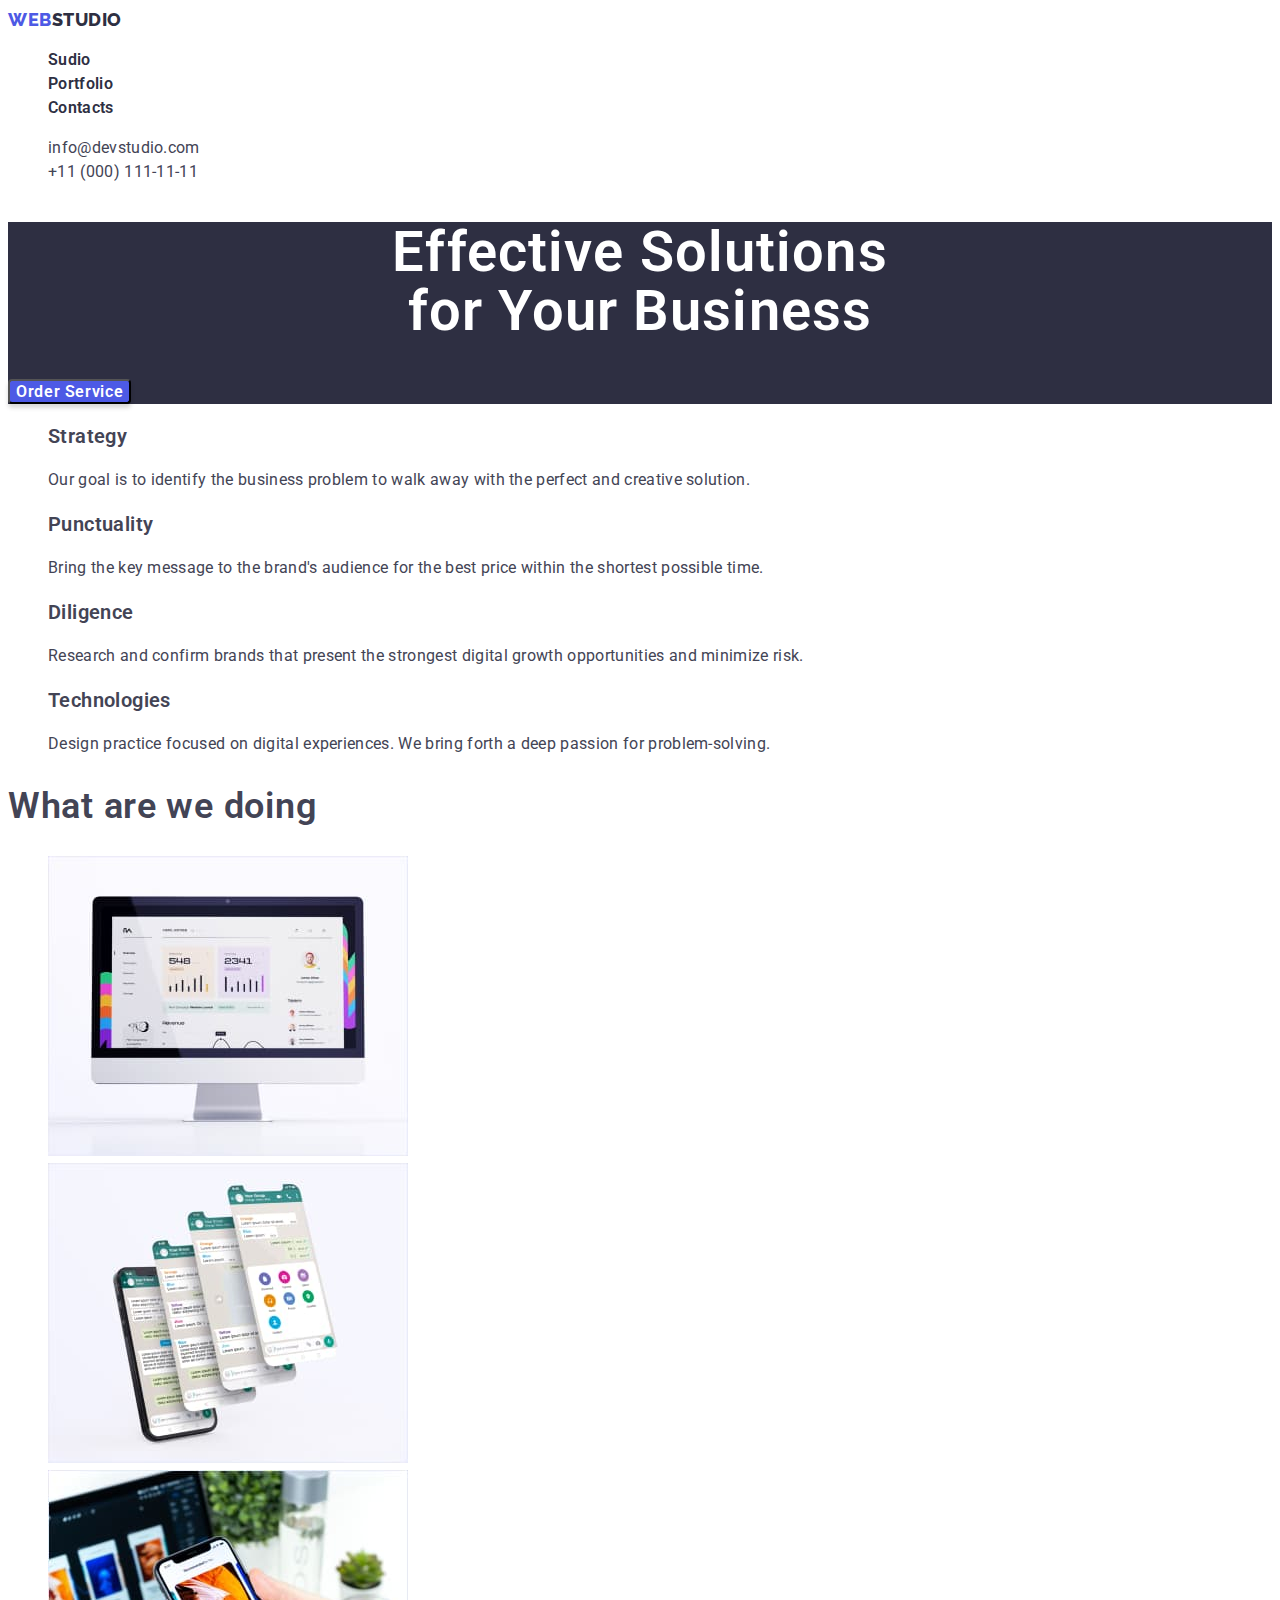
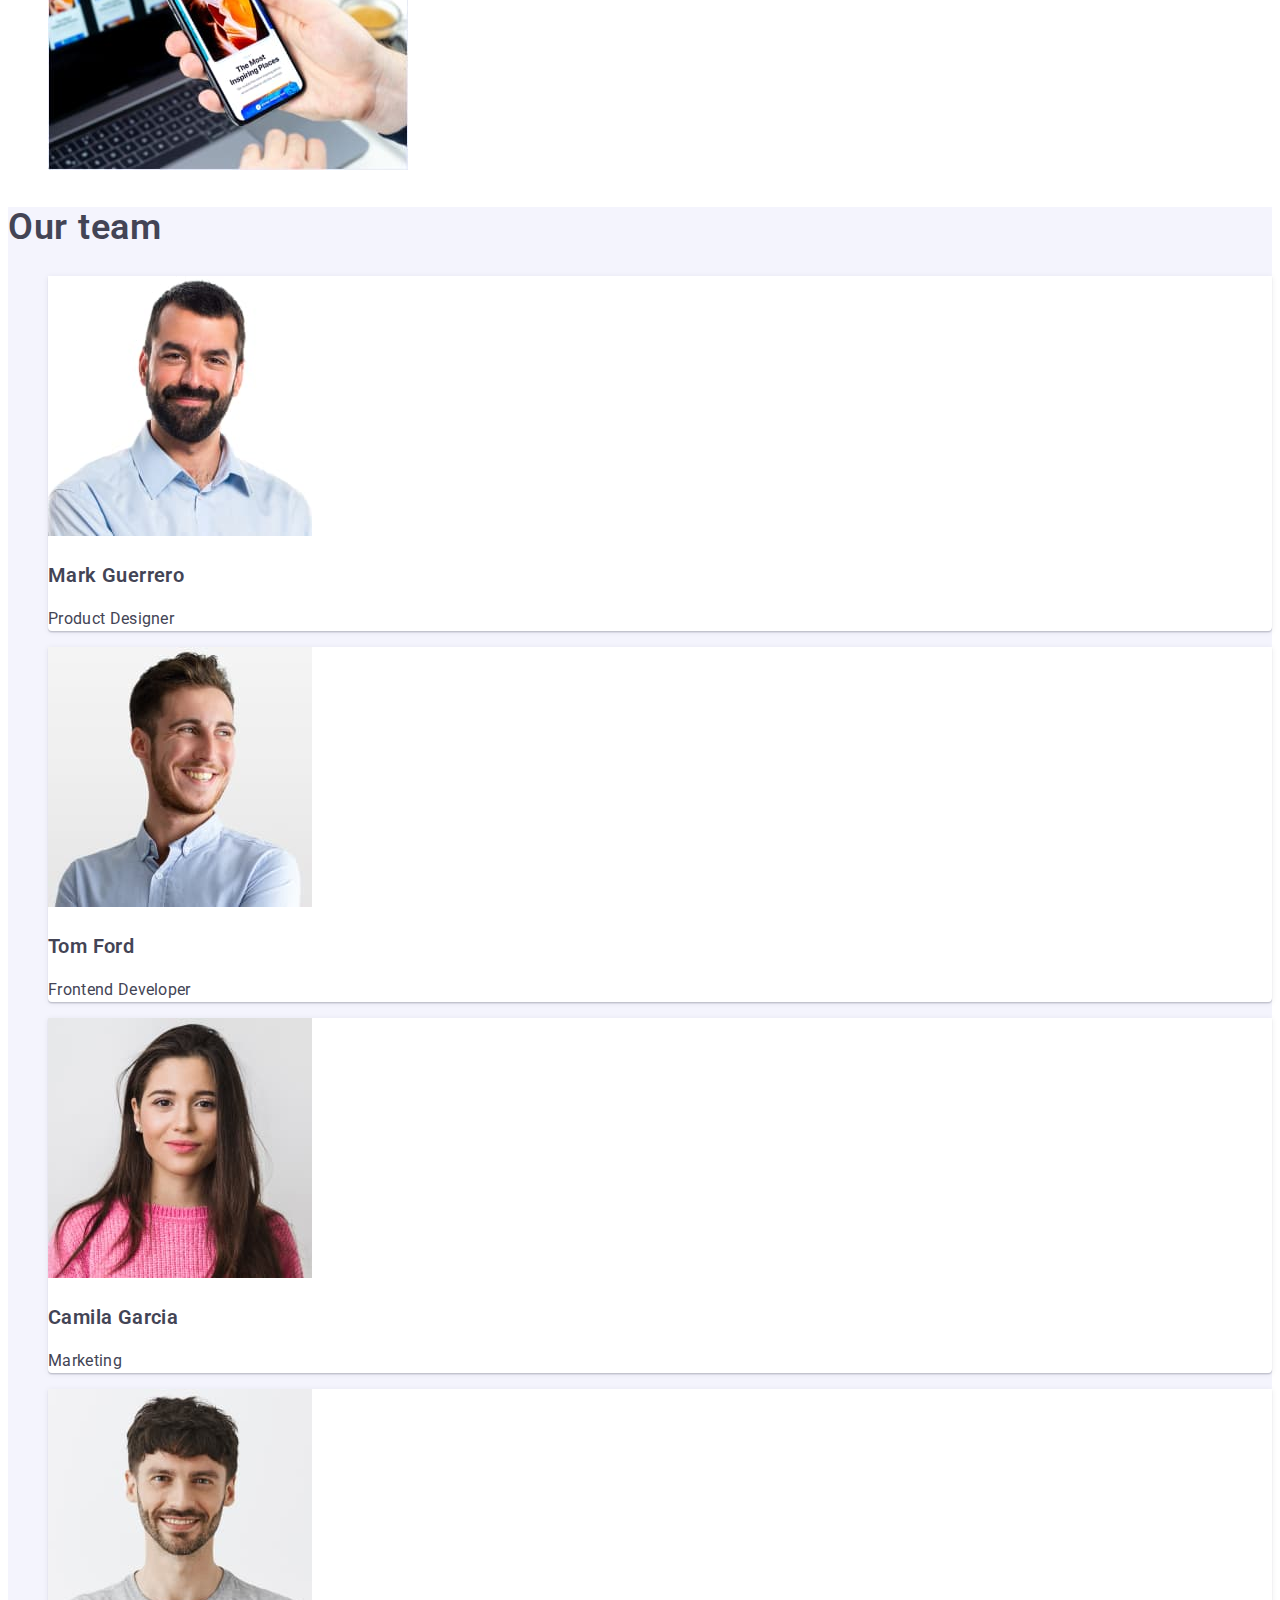
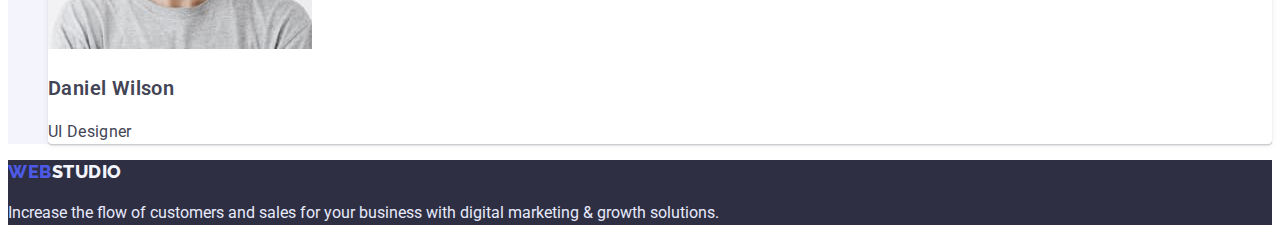
==== index.html @ 6c7812e4 "init-01" ====
<!DOCTYPE html>
<html lang="en">
  <head>
    <meta charset="UTF-8" />
    <meta http-equiv="X-UA-Compatible" content="IE=edge" />
    <meta name="viewport" content="width=device-width, initial-scale=1.0" />
    <title>Студія</title>
    <link rel="preconnect" href="https://fonts.googleapis.com" />
    <link rel="preconnect" href="https://fonts.gstatic.com" crossorigin />
    <link
      href="https://fonts.googleapis.com/css2?family=Raleway:wght@700&family=Roboto:wght@400;500;700;900&display=swap"
      rel="stylesheet"
    />
    <link href="./css/styles.css" rel="stylesheet" />
  </head>
  <body>
    <header class="header">
      <a href="./index.html" class="logo"
        ><span class="accent">WEB</span>STUDIO</a
      >
      <nav>
        <ul class="nav-list">
          <li>
            <a href="./index.html" class="nav-item">Sudio</a>
          </li>
          <li><a href="./portfolio.html" class="nav-item">Portfolio</a></li>
          <li><a href="#" class="nav-item">Contacts</a></li>
        </ul>
      </nav>

      <ul class="header-conts">
        <li>
          <a href="mailto:info@devstydio.com" class="tel-mail"
            >info@devstudio.com</a
          >
        </li>
        <li>
          <a href="tel:+110001111111" class="tel-mail">+11 (000) 111-11-11</a>
        </li>
      </ul>
    </header>

    <main class="card-text">
      <section class="hero">
        <h1 class="hero-text">
          Effective Solutions <br />
          for Your Business
        </h1>
        <button type="button" class="order-btn">Order Service</button>
      </section>

      <ul class="no-dots">
        <li>
          <h3 class="card-title">Strategy</h3>
          <p>
            Our goal is to identify the business problem to walk away with the
            perfect and creative solution.
          </p>
        </li>
        <li>
          <h3 class="card-title">Punctuality</h3>
          <p>
            Bring the key message to the brand's audience for the best price
            within the shortest possible time.
          </p>
        </li>
        <li>
          <h3 class="card-title">Diligence</h3>
          <p>
            Research and confirm brands that present the strongest digital
            growth opportunities and minimize risk.
          </p>
        </li>
        <li>
          <h3 class="card-title">Technologies</h3>
          <p>
            Design practice focused on digital experiences. We bring forth a
            deep passion for problem-solving.
          </p>
        </li>
      </ul>

      <h2 class="sect-header">What are we doing</h2>

      <ul class="no-dots">
        <li>
          <img src="images/img-01.jpg" alt="Desktop" width="360" />
        </li>
        <li>
          <img src="images/img-02.jpg" alt="Smartphone" width="360" />
        </li>
        <li>
          <img
            src="images/img-03.jpg"
            alt="Smartphone and Laptop"
            width="360"
          />
        </li>
      </ul>

      <section class="card-text our-team">
        <h2 class="sect-header">Our team</h2>

        <ul class="no-dots">
          <li>
            <div class="teammember">
              <img src="images/tm-01.jpg" alt="Mark Guerrero" height="260" />

              <h3 class="card-title">Mark Guerrero</h3>
              <p>Product Designer</p>
            </div>
          </li>
          <li>
            <div class="teammember">
              <img src="images/tm-02.jpg" alt="Tom Ford" height="260" />

              <h3 class="card-title">Tom Ford</h3>
              <p>Frontend Developer</p>
            </div>
          </li>
          <li>
            <div class="teammember">
              <img src="images/tm-03.jpg" alt="Camila Garcia" height="260" />

              <h3 class="card-title">Camila Garcia</h3>
              <p>Marketing</p>
            </div>
          </li>
          <li>
            <div class="teammember">
              <img src="images/tm-04.jpg" alt="Daniel Wilson" height="260" />

              <h3 class="card-title">Daniel Wilson</h3>
              <p>UI Designer</p>
            </div>
          </li>
        </ul>
      </section>
    </main>

    <footer class="footer">
      <a href="./index.html" class="footer-logo"
        ><span class="accent">WEB</span>STUDIO</a
      >
      <p>
        Increase the flow of customers and sales for your business with digital
        marketing & growth solutions.
      </p>
    </footer>
  </body>
</html>
---- css/styles.css ----
/* - Global styles */

:root {
    --dark-navy-clr: #2E2F42;
    --gray-navy-clr: #434455;
    --blue-accent-clr: #4D5AE5;
    --pure-white-clr: #ffffff;
    --mid-white-clr: #F4F4FD;
    --bluish-white-clr: #E7E9FC;
}

body {
    font-family: 'Roboto', sans-serif;
    background-color: var(--pure-white-clr);
    color: var(--dark-navy-clr);
    /* height: 100%; */
}



/* - --- Header */

.header {
    /* height: 72px;
    box-shadow: 0px 2px 1px rgba(46, 47, 66, 0.08), 0px 1px 1px rgba(46, 47, 66, 0.16), 0px 1px 6px rgba(46, 47, 66, 0.08);
    padding: 24px 0; */
}

.logo {
    font-family: 'Raleway', sans-serif;
    font-weight: 800;
    font-size: 18px;
    line-height: 1.3333;
    letter-spacing: 0.03em;
    text-transform: uppercase;
    color: var(--dark-navy-clr);
    text-decoration: none;
    /* padding-left: 156px; */
}

.accent {
    color: var(--blue-accent-clr);
}

.nav-list {
    list-style-type: none;
    /* padding: 0px;
    gap: 40px; */
}

.nav-item {
    text-decoration: none;
    font-weight: 600;
    font-size: 16px;
    line-height: 1.5;
    letter-spacing: 0.02em;
    color: var(--dark-navy-clr);
}

.nav-item:hover {
    color: var(--blue-accent-clr);;
}

.nav-item:focus {
    color: var(--gray-navy-clr);
}

.header-conts {
    list-style-type: none;
}

.tel-mail {
    text-decoration: none;
    font-size: 16px;
    line-height: 1.5;
    letter-spacing: 0.02em;
    color: var(--gray-navy-clr);
}

.tel-mail:hover, .tel-mail:focus {
    color: var(--blue-accent-clr);
}

.no-dots {
    list-style-type: none;
}

/* Main */

.hero {
    background: var(--dark-navy-clr);
}

.hero-text {
    font-weight: 600;
    font-size: 56px;
    line-height: 1.0714;
    letter-spacing: 0.02em;
    text-align: center;
    color: var(--pure-white-clr);
}

.order-btn {
    background: var(--blue-accent-clr);
    box-shadow: 0px 4px 4px rgba(0, 0, 0, 0.15);
    border-radius: 4px;
    font-weight: 600;
    font-size: 16px;
    line-height: 1.1875;
    letter-spacing: 0.04em;
    color: var(--pure-white-clr);
    font-family: 'Roboto', sans-serif;
    cursor: pointer;
}

.order-btn:hover {
    background: #404BBF;
}

.card-title {
    font-weight: 600;
    font-size: 20px;
    line-height: 1.2;
    letter-spacing: 0.02em;
}

.card-text {
    font-size: 16px;
    line-height: 1.5;
    letter-spacing: 0.02em;
    color: var(--gray-navy-clr);
}

.sect-header {
    font-weight: 600;
    font-size: 36px;
    line-height: 1.1111;
    letter-spacing: 0.02em;
}

.our-team {
    background: var(--mid-white-clr);
}

.teammember {
    background: var(--pure-white-clr);
    /* width: 264px;
    height: 380px; */
    box-shadow: 0px 1px 6px rgba(46, 47, 66, 0.08), 0px 1px 1px rgba(46, 47, 66, 0.16), 0px 2px 1px rgba(46, 47, 66, 0.08);
    border-radius: 0px 0px 4px 4px;
}

/* Footer */

.footer {
    background: var(--dark-navy-clr);
    font-size: 16px;
    line-height: 1.5;
    color: var(--bluish-white-clr);
}

.footer-logo {
    font-family: 'Raleway', sans-serif;
    font-weight: 800;
    font-size: 18px;
    line-height: 1.3333;
    letter-spacing: 0.03em;
    text-transform: uppercase;
    color: var(--mid-white-clr);
    text-decoration: none;
}





/* Portfolio styles */

.filter-btn {
    background: var(--mid-white-clr);
    border: 1px solid var(--bluish-white-clr);
    border-radius: 4px;
    color: var(--blue-accent-clr);
    font-family: 'Roboto', sans-serif;
    text-align: center;
    letter-spacing: 0.04em;
    font-weight: 600;
    font-size: 16px;
    line-height: 1.5;
    cursor: pointer;
}

.filter-btn:hover {
    background: var(--blue-accent-clr);
    color: var(--pure-white-clr);
    box-shadow: 0px 3px 1px rgba(0, 0, 0, 0.1), 0px 2px 1px rgba(0, 0, 0, 0.08), 0px 2px 2px rgba(0, 0, 0, 0.12);
}

.proj-cards {

}

.port-item-noimg {
    /* width: 360px;
    height: 300px; */
    background: var(--blue-accent-clr);
    font-size: 16px;
    line-height: 1.5;
    color: var(--mid-white-clr);
}







/* nav {
    text-decoration: none;
} */

/* .logo {
    width: 71px;
    height: 24px;
    font-family: 'Raleway', sans-serif;
  
    
    display: flex;
    align-items: center;
    letter-spacing: 0.03em;
    text-transform: uppercase;
    color: #2E2F42;
    text-decoration: none;
    padding-left: 156px;

    
    
}



a {
    text-decoration: none;
}

.nav-list {
    display: flex;
        flex-direction: row;
        align-items: flex-start;
        padding: 0px;
        gap: 40px;
    
        position: absolute;
        width: 261px;
        height: 24px;
        left: 348px;
        top: 0;
    
    font-family: 'Roboto';
    font-style: normal;
    font-weight: 600;
    font-size: 16px;

    letter-spacing: 0.02em;

    color: #2E2F42;
    text-decoration: none;
    list-style: none;
}

 */
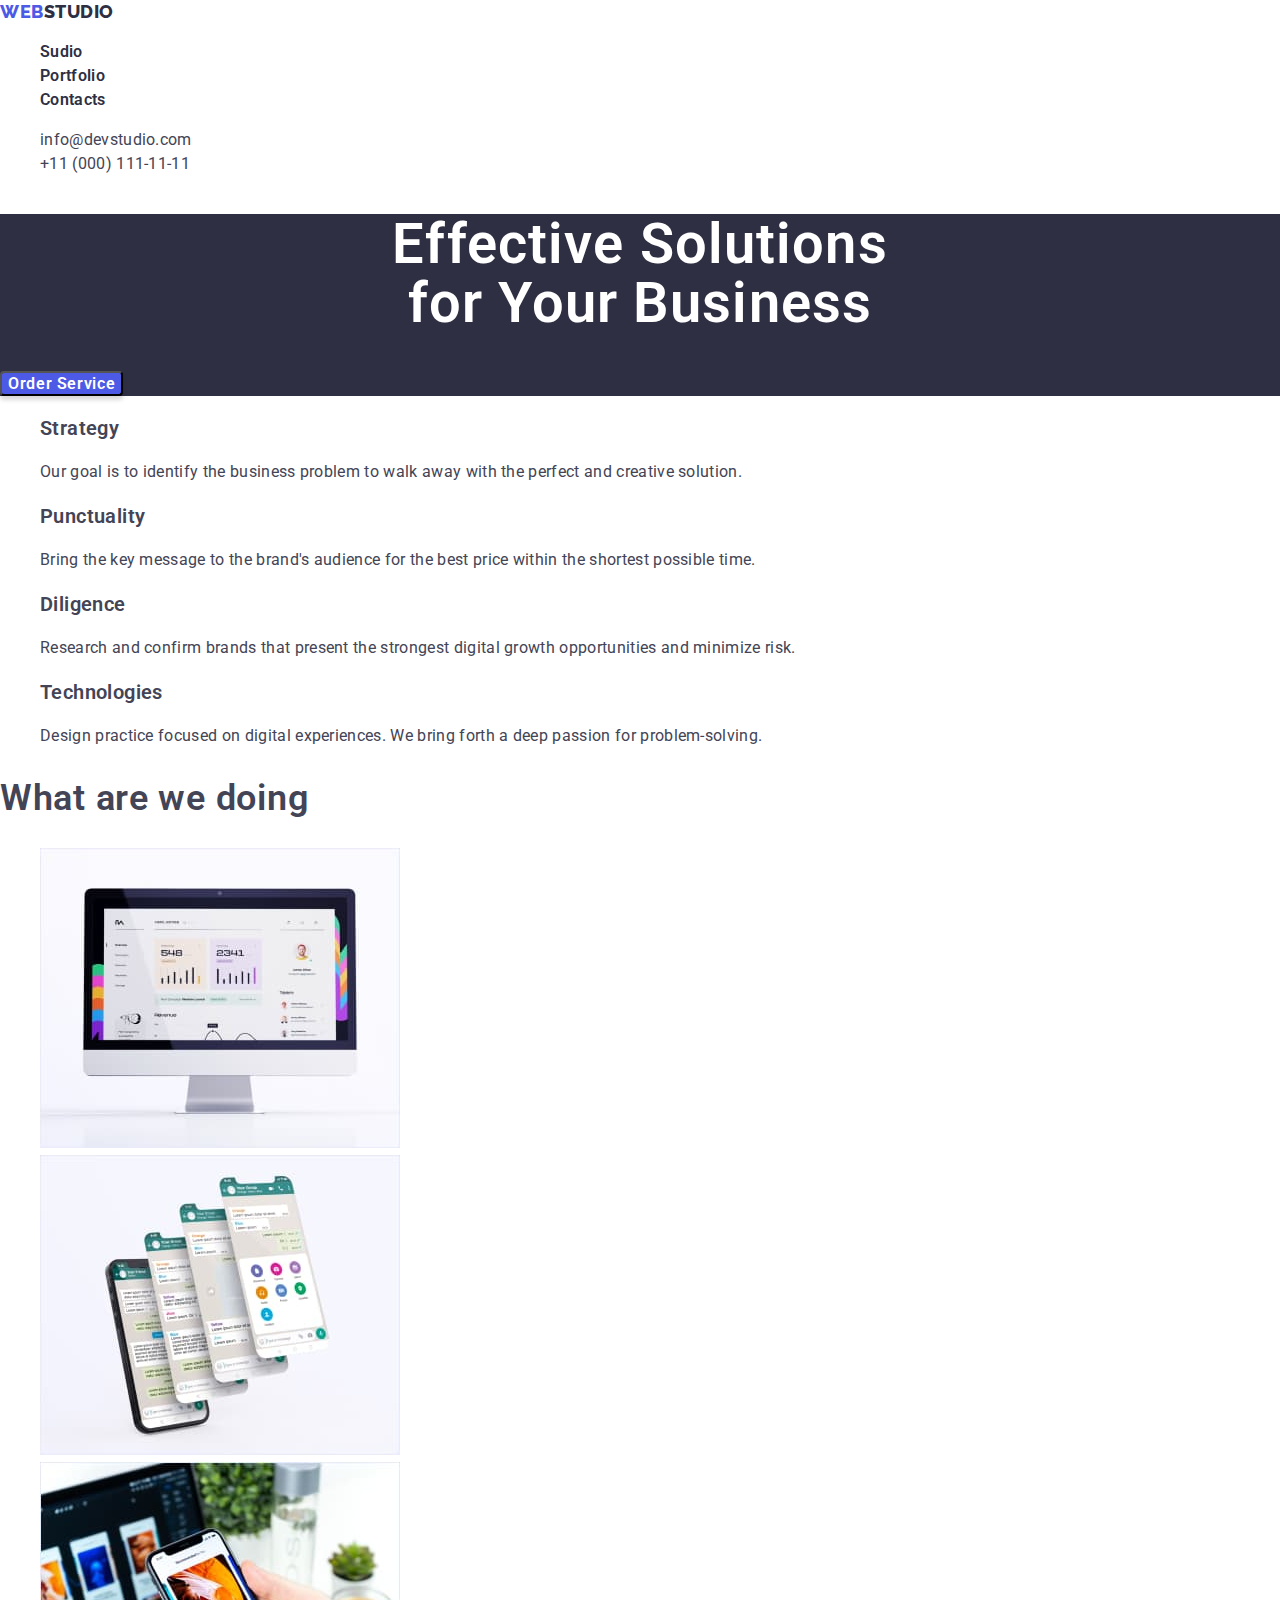
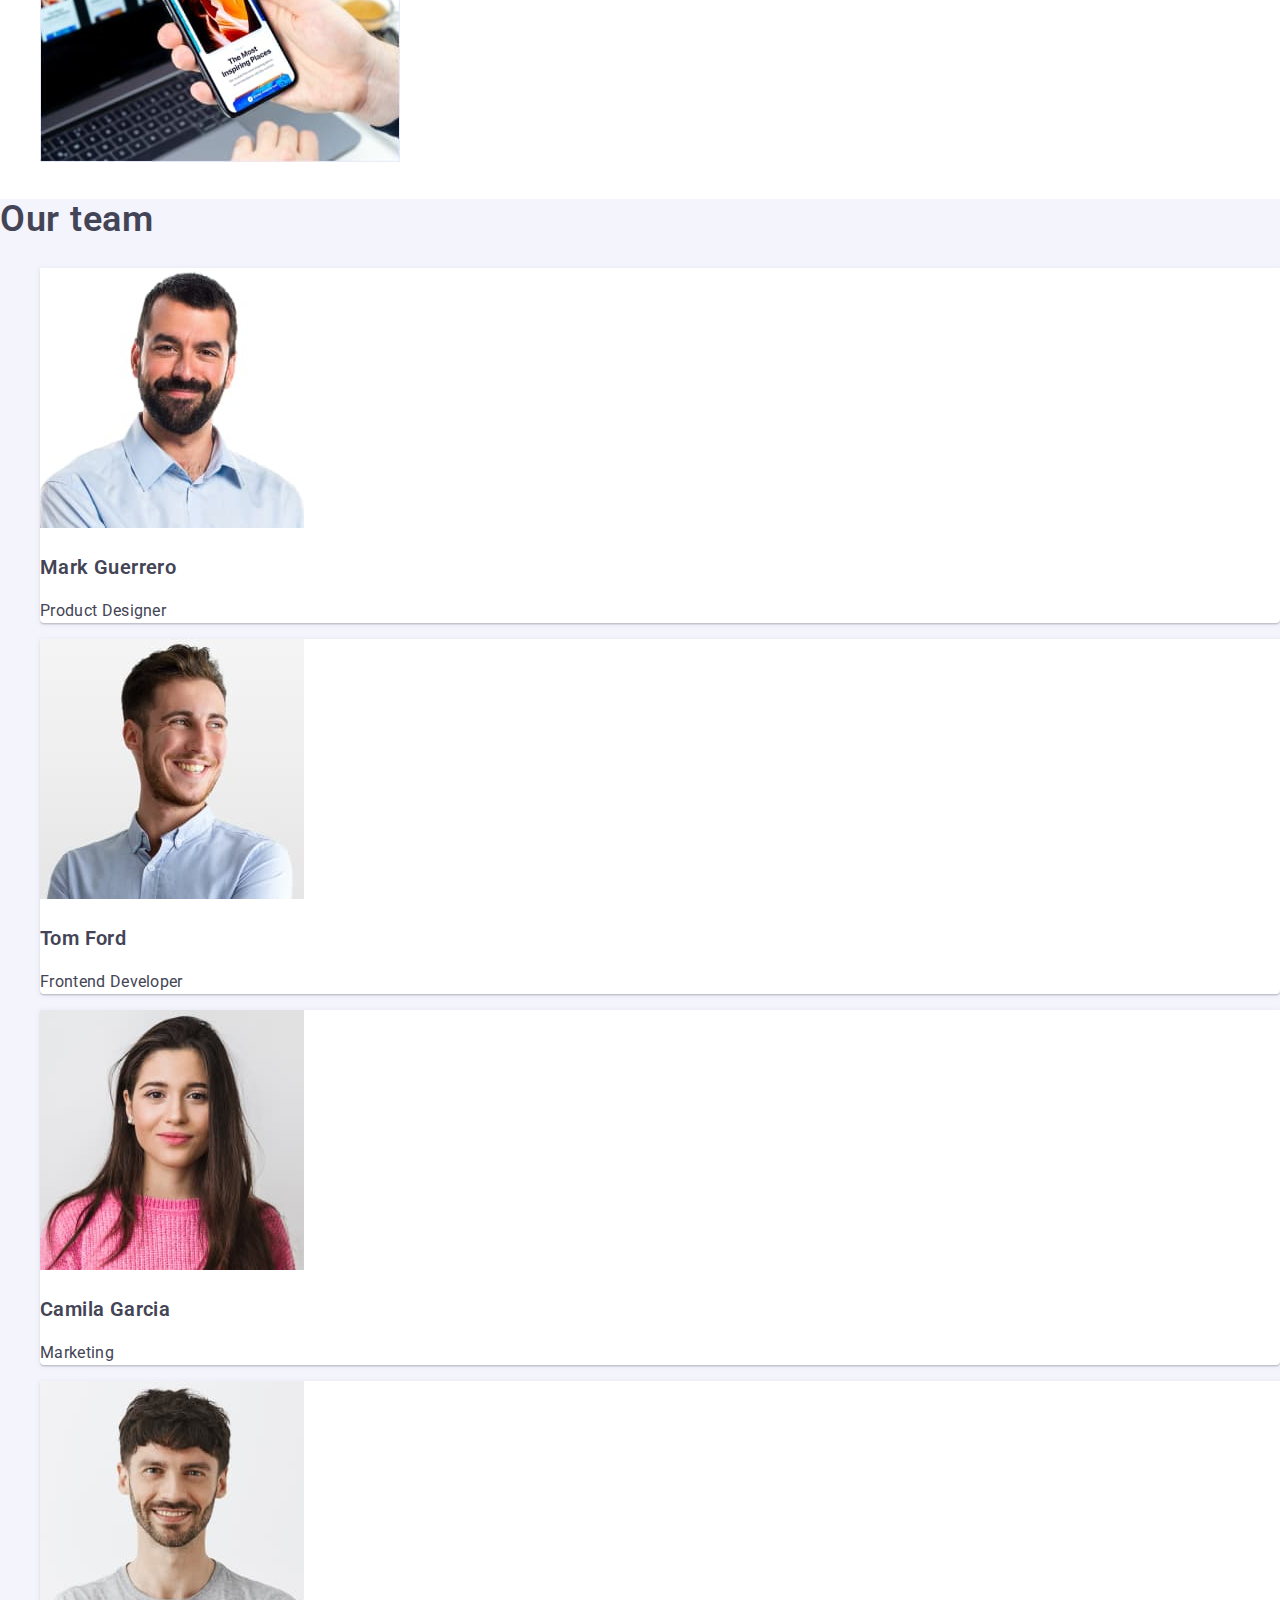
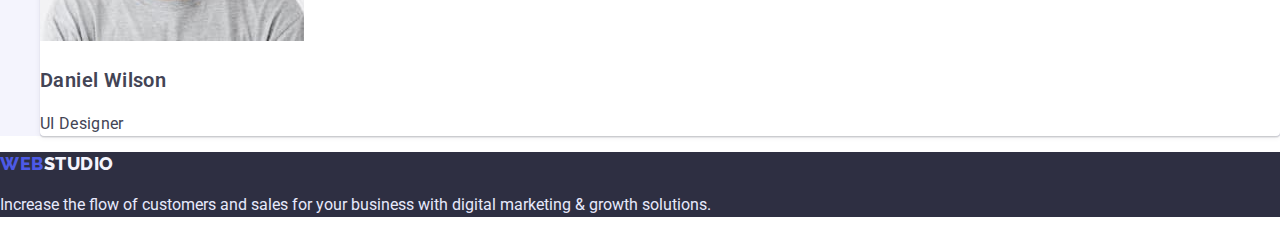
==== commit 4c6152b7: "tech-01" ====
--- a/index.html
+++ b/index.html
@@ -10,6 +10,10 @@
     <link
       href="https://fonts.googleapis.com/css2?family=Raleway:wght@700&family=Roboto:wght@400;500;700;900&display=swap"
       rel="stylesheet"
+    />
+    <link
+      rel="stylesheet"
+      href="https://cdnjs.cloudflare.com/ajax/libs/modern-normalize/1.0.0/modern-normalize.min.css"
     />
     <link href="./css/styles.css" rel="stylesheet" />
   </head>
--- a/css/styles.css
+++ b/css/styles.css
@@ -1,5 +1,11 @@
 
 /* - Global styles */
+
+*,
+*::before,
+*::after {
+    box-sizing: border-box;
+}
 
 :root {
     --dark-navy-clr: #2E2F42;
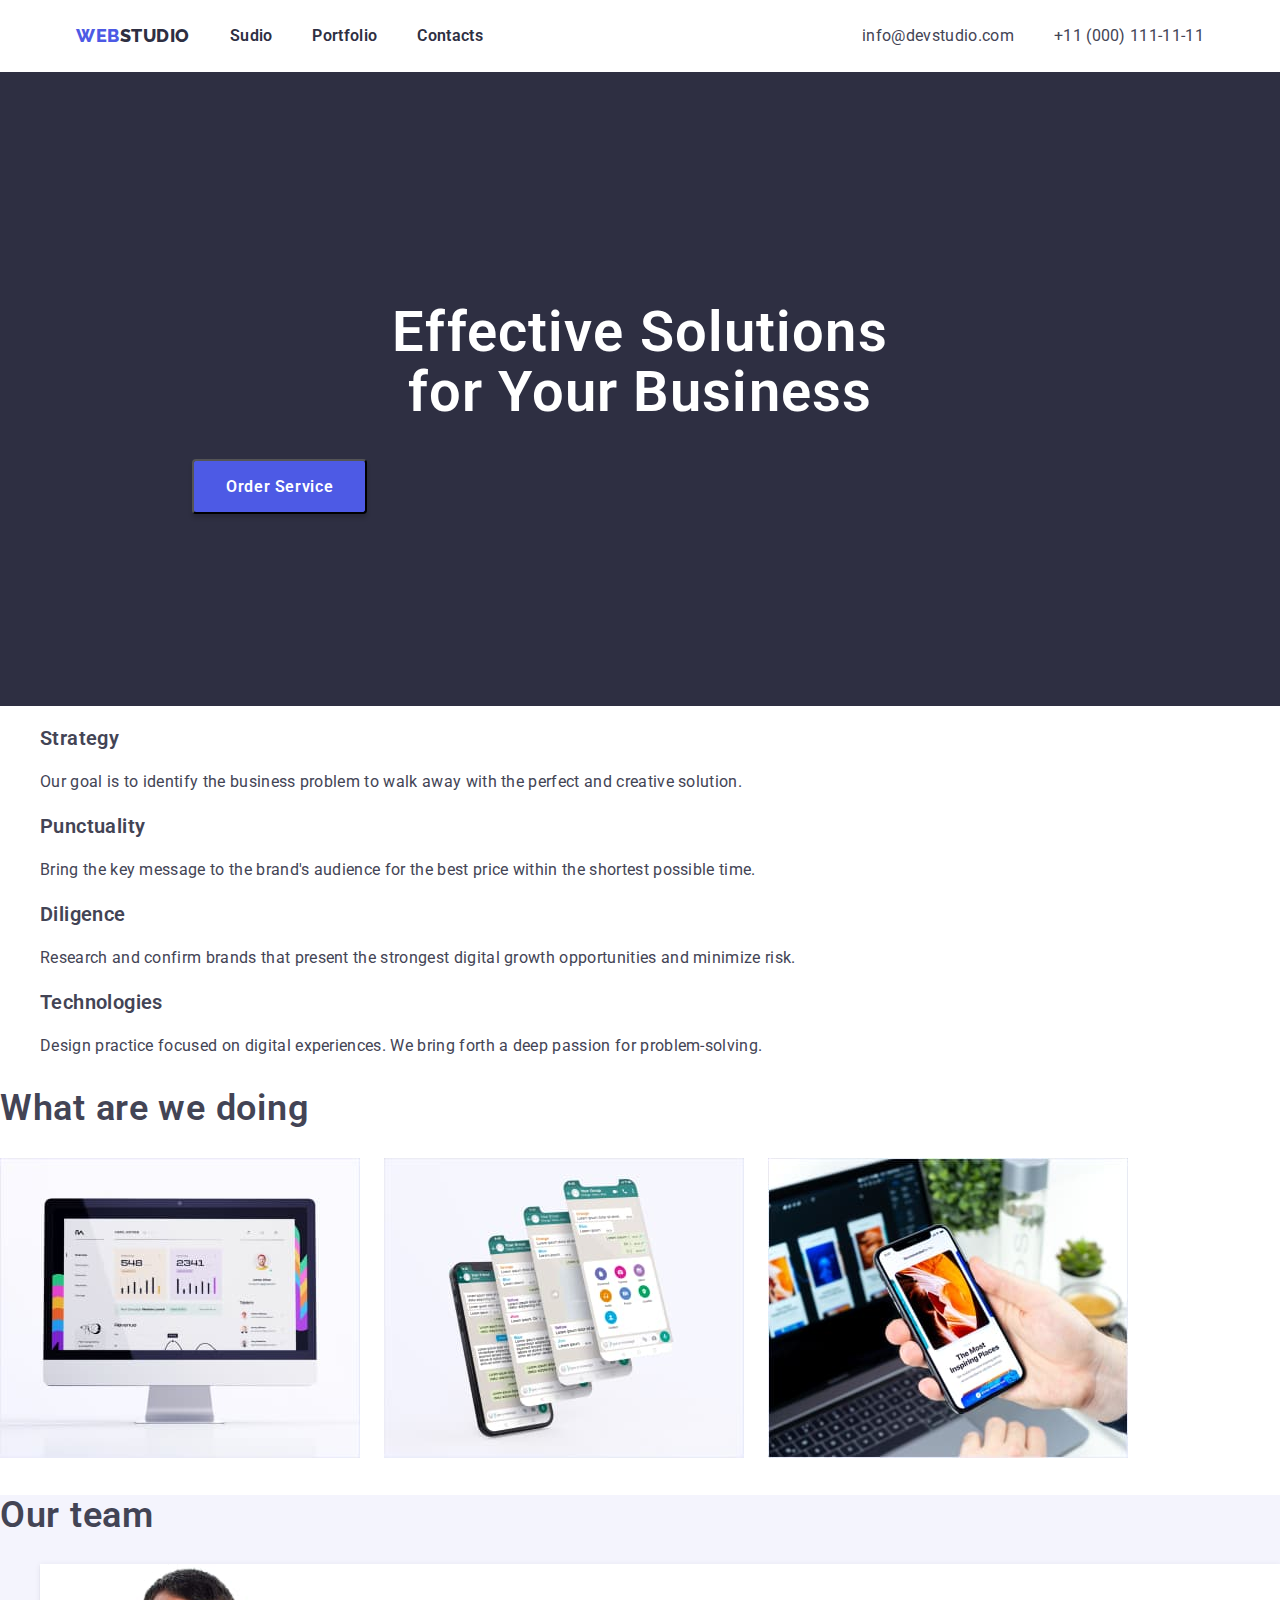
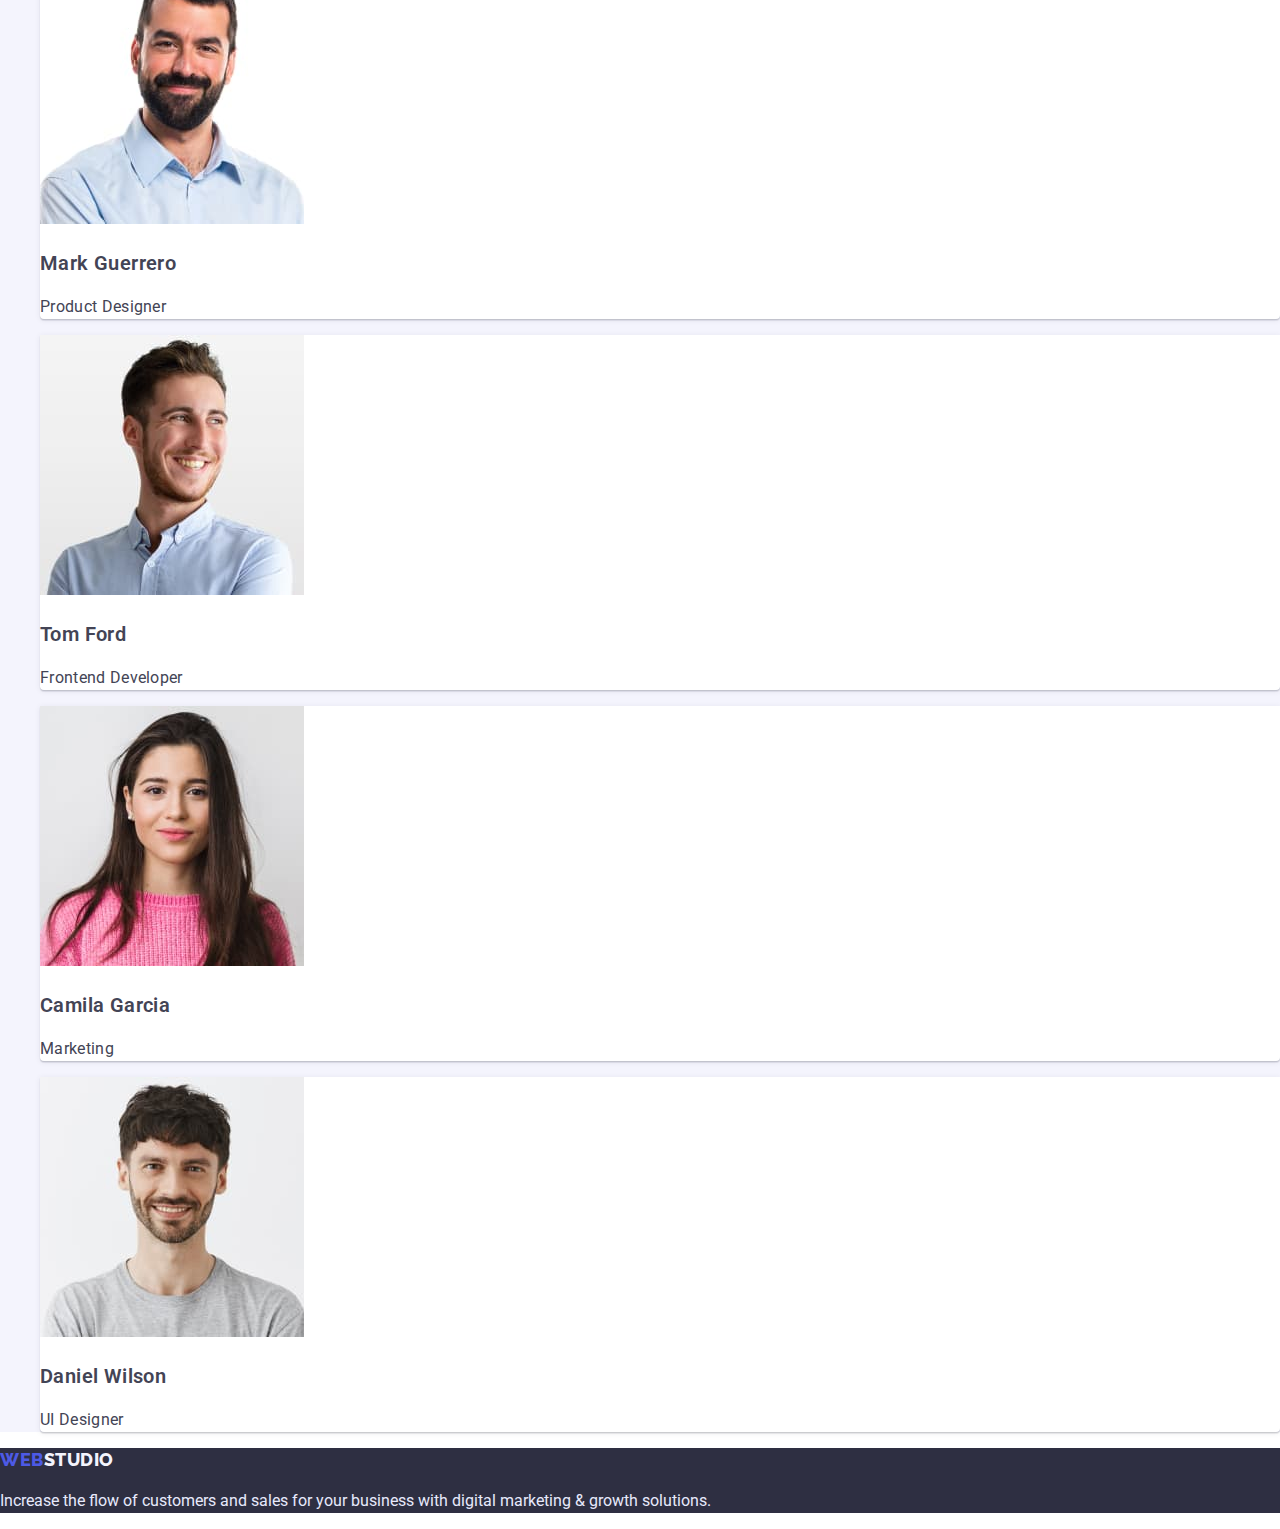
==== commit 7e615d7f: "hearer-01" ====
--- a/index.html
+++ b/index.html
@@ -19,32 +19,35 @@
   </head>
   <body>
     <header class="header">
-      <a href="./index.html" class="logo"
-        ><span class="accent">WEB</span>STUDIO</a
-      >
-      <nav>
-        <ul class="nav-list">
+      <div class="container">
+        <nav class="nav-menu">
+          <a href="./index.html" class="logo"
+            ><span class="accent">WEB</span>STUDIO</a
+          >
+          <ul class="nav-list">
+            <li>
+              <a href="./index.html" class="nav-item">Sudio</a>
+            </li>
+            <li><a href="./portfolio.html" class="nav-item">Portfolio</a></li>
+            <li><a href="#" class="nav-item">Contacts</a></li>
+          </ul>
+        </nav>
+
+        <ul class="header-conts">
           <li>
-            <a href="./index.html" class="nav-item">Sudio</a>
+            <a href="mailto:info@devstydio.com" class="tel-mail"
+              >info@devstudio.com</a
+            >
           </li>
-          <li><a href="./portfolio.html" class="nav-item">Portfolio</a></li>
-          <li><a href="#" class="nav-item">Contacts</a></li>
+          <li>
+            <a href="tel:+110001111111" class="tel-mail">+11 (000) 111-11-11</a>
+          </li>
         </ul>
-      </nav>
-
-      <ul class="header-conts">
-        <li>
-          <a href="mailto:info@devstydio.com" class="tel-mail"
-            >info@devstudio.com</a
-          >
-        </li>
-        <li>
-          <a href="tel:+110001111111" class="tel-mail">+11 (000) 111-11-11</a>
-        </li>
-      </ul>
+      </div>
     </header>
 
     <main class="card-text">
+      <!-- HERO -->
       <section class="hero">
         <h1 class="hero-text">
           Effective Solutions <br />
@@ -86,7 +89,7 @@
 
       <h2 class="sect-header">What are we doing</h2>
 
-      <ul class="no-dots">
+      <ul class="no-dots container">
         <li>
           <img src="images/img-01.jpg" alt="Desktop" width="360" />
         </li>
--- a/css/styles.css
+++ b/css/styles.css
@@ -23,14 +23,34 @@
     /* height: 100%; */
 }
 
+.container {
+    width: 1128px;
+    display: flex;
+    justify-content: space-between;
+    padding: 0;
+}
+
+.center {
+    align-items: center;
+}
+
 
 
 /* - --- Header */
 
 .header {
+    display: flex;
+    justify-content: center;
+    padding: 24px 0;
     /* height: 72px;
     box-shadow: 0px 2px 1px rgba(46, 47, 66, 0.08), 0px 1px 1px rgba(46, 47, 66, 0.16), 0px 1px 6px rgba(46, 47, 66, 0.08);
     padding: 24px 0; */
+}
+
+.nav-menu {
+    display: flex;
+    padding: 0;
+    justify-content: space-between;
 }
 
 .logo {
@@ -51,6 +71,10 @@
 
 .nav-list {
     list-style-type: none;
+    gap: 40px;
+    display: flex;
+    justify-content: space-between;
+    margin: 0;
     /* padding: 0px;
     gap: 40px; */
 }
@@ -74,6 +98,10 @@
 
 .header-conts {
     list-style-type: none;
+    gap: 40px;
+    display: flex;
+    justify-content: space-between;
+    margin: 0;
 }
 
 .tel-mail {
@@ -96,6 +124,7 @@
 
 .hero {
     background: var(--dark-navy-clr);
+    padding: 192px;
 }
 
 .hero-text {
@@ -118,6 +147,7 @@
     color: var(--pure-white-clr);
     font-family: 'Roboto', sans-serif;
     cursor: pointer;
+    padding: 16px 32px;
 }
 
 .order-btn:hover {
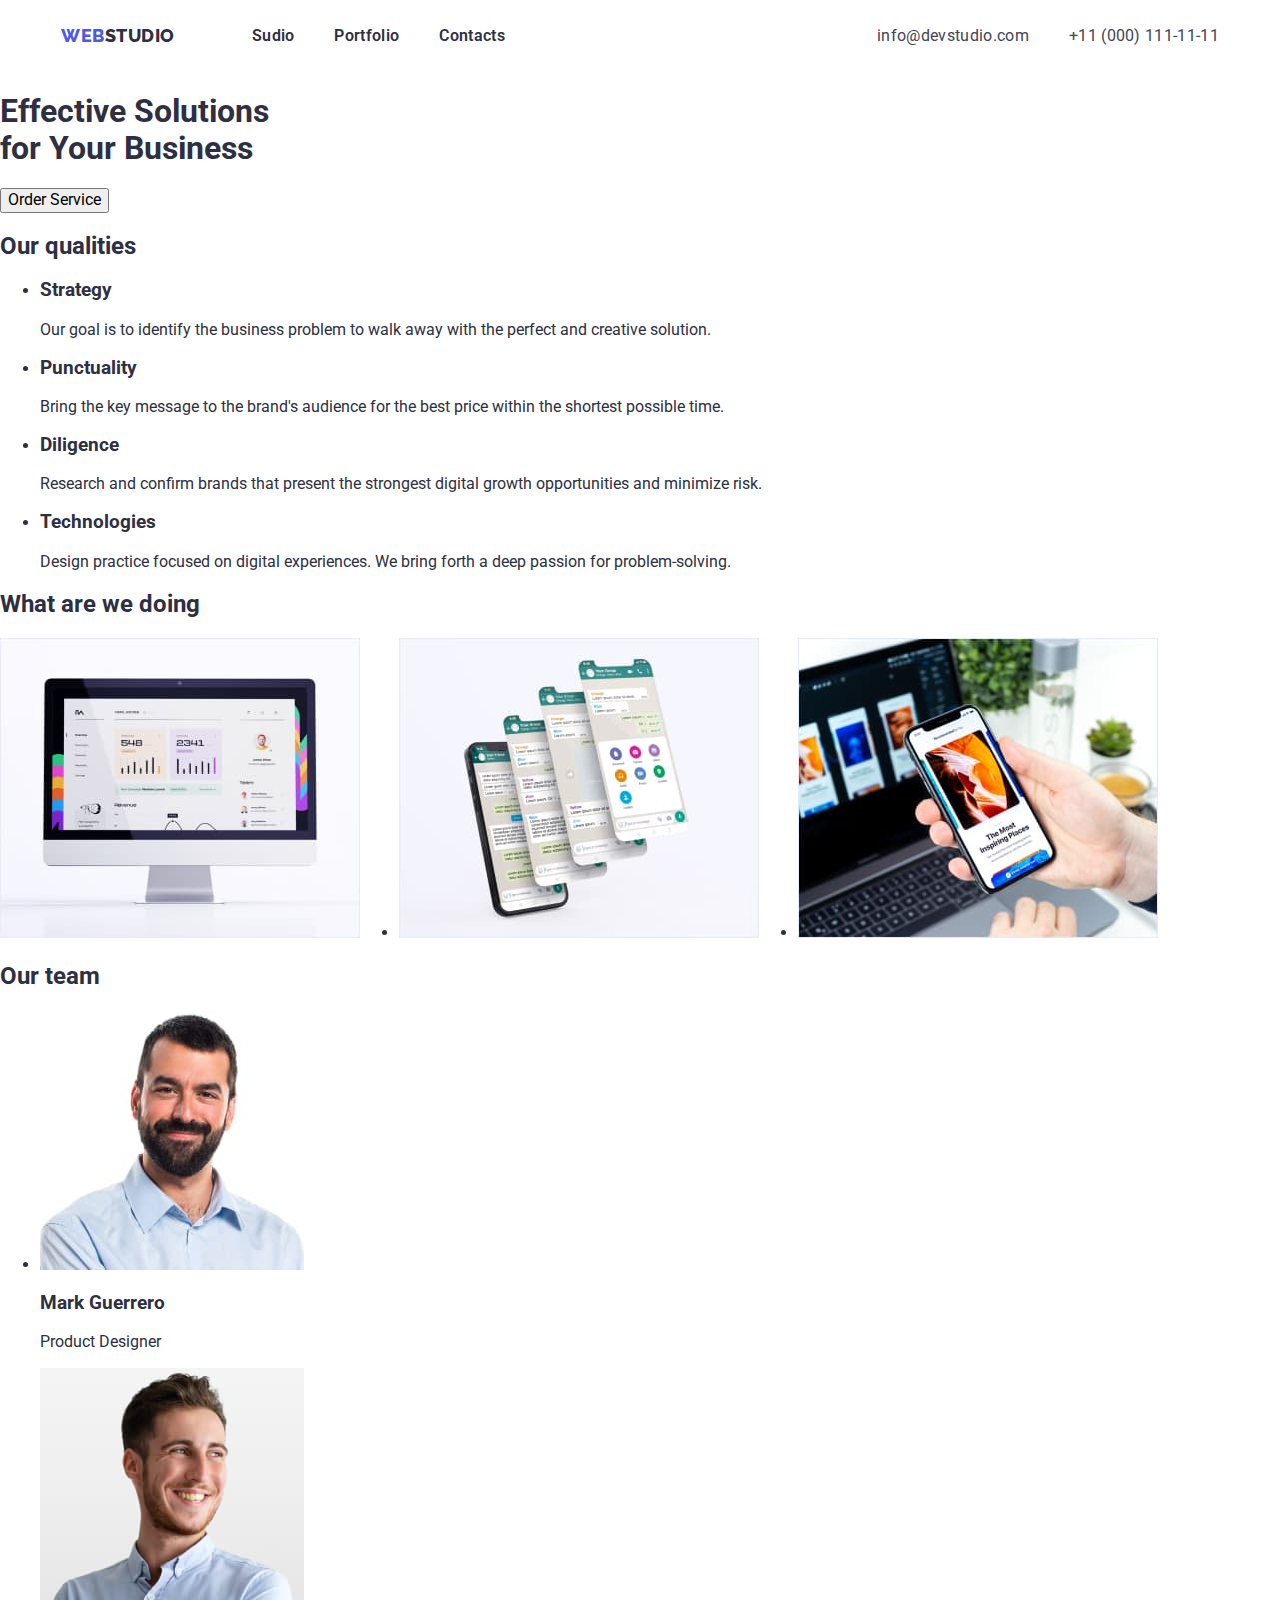
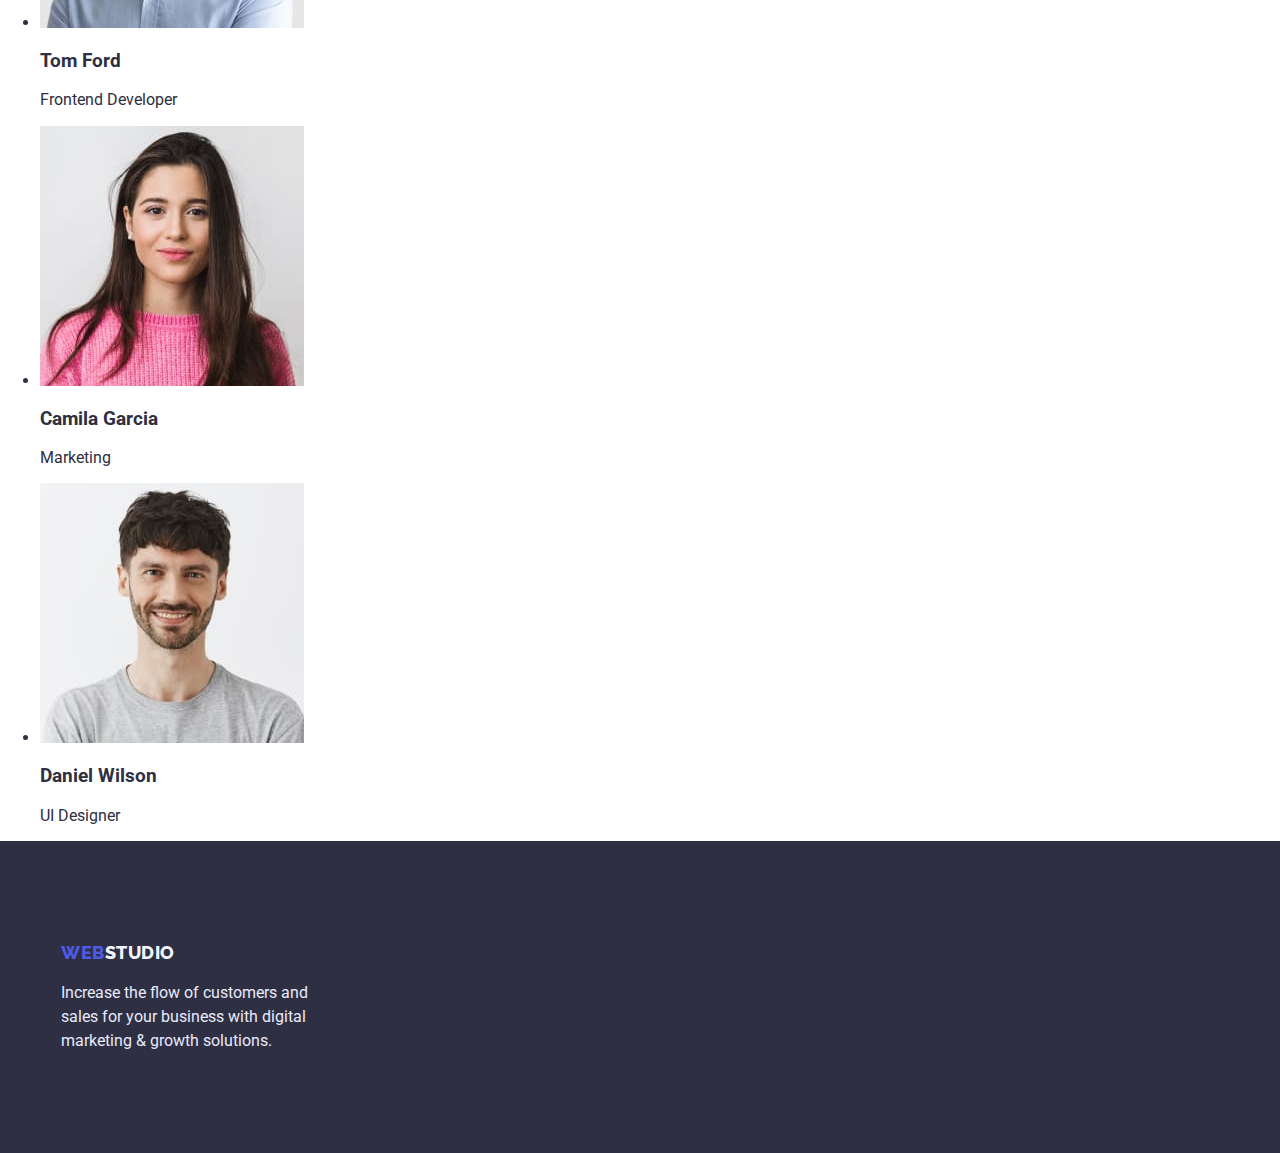
==== commit 5b80fa08: "new-01" ====
--- a/index.html
+++ b/index.html
@@ -4,7 +4,7 @@
     <meta charset="UTF-8" />
     <meta http-equiv="X-UA-Compatible" content="IE=edge" />
     <meta name="viewport" content="width=device-width, initial-scale=1.0" />
-    <title>Студія</title>
+    <title>Sudio</title>
     <link rel="preconnect" href="https://fonts.googleapis.com" />
     <link rel="preconnect" href="https://fonts.gstatic.com" crossorigin />
     <link
@@ -18,12 +18,15 @@
     <link href="./css/styles.css" rel="stylesheet" />
   </head>
   <body>
-    <header class="header">
+    <!-- Header -->
+    <header class="header-box">
       <div class="container">
         <nav class="nav-menu">
+          <!-- Logo -->
           <a href="./index.html" class="logo"
             ><span class="accent">WEB</span>STUDIO</a
           >
+          <!-- Navigation list -->
           <ul class="nav-list">
             <li>
               <a href="./index.html" class="nav-item">Sudio</a>
@@ -32,7 +35,7 @@
             <li><a href="#" class="nav-item">Contacts</a></li>
           </ul>
         </nav>
-
+        <!-- Contacts -->
         <ul class="header-conts">
           <li>
             <a href="mailto:info@devstydio.com" class="tel-mail"
@@ -56,36 +59,39 @@
         <button type="button" class="order-btn">Order Service</button>
       </section>
 
-      <ul class="no-dots">
-        <li>
-          <h3 class="card-title">Strategy</h3>
-          <p>
-            Our goal is to identify the business problem to walk away with the
-            perfect and creative solution.
-          </p>
-        </li>
-        <li>
-          <h3 class="card-title">Punctuality</h3>
-          <p>
-            Bring the key message to the brand's audience for the best price
-            within the shortest possible time.
-          </p>
-        </li>
-        <li>
-          <h3 class="card-title">Diligence</h3>
-          <p>
-            Research and confirm brands that present the strongest digital
-            growth opportunities and minimize risk.
-          </p>
-        </li>
-        <li>
-          <h3 class="card-title">Technologies</h3>
-          <p>
-            Design practice focused on digital experiences. We bring forth a
-            deep passion for problem-solving.
-          </p>
-        </li>
-      </ul>
+      <section>
+        <h2 class="sect-header">Our qualities</h2>
+        <ul class="no-dots">
+          <li>
+            <h3 class="card-title">Strategy</h3>
+            <p>
+              Our goal is to identify the business problem to walk away with the
+              perfect and creative solution.
+            </p>
+          </li>
+          <li>
+            <h3 class="card-title">Punctuality</h3>
+            <p>
+              Bring the key message to the brand's audience for the best price
+              within the shortest possible time.
+            </p>
+          </li>
+          <li>
+            <h3 class="card-title">Diligence</h3>
+            <p>
+              Research and confirm brands that present the strongest digital
+              growth opportunities and minimize risk.
+            </p>
+          </li>
+          <li>
+            <h3 class="card-title">Technologies</h3>
+            <p>
+              Design practice focused on digital experiences. We bring forth a
+              deep passion for problem-solving.
+            </p>
+          </li>
+        </ul>
+      </section>
 
       <h2 class="sect-header">What are we doing</h2>
 
@@ -145,14 +151,18 @@
       </section>
     </main>
 
-    <footer class="footer">
-      <a href="./index.html" class="footer-logo"
-        ><span class="accent">WEB</span>STUDIO</a
-      >
-      <p>
-        Increase the flow of customers and sales for your business with digital
-        marketing & growth solutions.
-      </p>
+    <footer class="footer-box">
+      <div class="container">
+        <div class="left-foot-box">
+          <a href="./index.html" class="footer-logo"
+            ><span class="accent">WEB</span>STUDIO</a
+          >
+          <p class="footer-text">
+            Increase the flow of customers and sales for your business with
+            digital marketing & growth solutions.
+          </p>
+        </div>
+      </div>
     </footer>
   </body>
 </html>
--- a/css/styles.css
+++ b/css/styles.css
@@ -8,43 +8,154 @@
 }
 
 :root {
-    --dark-navy-clr: #2E2F42;
-    --gray-navy-clr: #434455;
-    --blue-accent-clr: #4D5AE5;
-    --pure-white-clr: #ffffff;
-    --mid-white-clr: #F4F4FD;
-    --bluish-white-clr: #E7E9FC;
+    --clr-navy-blue: #2E2F42;
+    --clr-slate: #434455;
+    --clr-iris: #4D5AE5;
+    --clr-white: #ffffff;
+    --clr-cloud: #F4F4FD;
+    --clr-cornflower: #E7E9FC;
+    --font-logo: 'Raleway', sans-serif;
 }
 
 body {
     font-family: 'Roboto', sans-serif;
-    background-color: var(--pure-white-clr);
-    color: var(--dark-navy-clr);
-    /* height: 100%; */
+    background-color: var(--clr-white);
+    color: var(--clr-navy-blue);
 }
 
 .container {
-    width: 1128px;
-    display: flex;
-    justify-content: space-between;
-    padding: 0;
-}
-
+    width: 1158px;
+    display: flex;
+    justify-content: space-between;
+    padding: 0;
+}
+
+.accent {
+    color: var(--clr-iris);
+}
+
+/* Header styles */
+
+.header-box {
+    display: flex;
+    justify-content: center;
+    padding: 24px 0;
+    color: var(--clr-white);
+}
+
+.nav-menu {
+    display: flex;
+    gap: 77px;
+}
+
+.logo {
+    font-family: var(--font-logo);
+    font-weight: 800;
+    font-size: 18px;
+    line-height: 1.3333;
+    letter-spacing: 0.03em;
+    text-transform: uppercase;
+    color: var(--clr-navy-blue);
+    text-decoration: none;
+    margin: 0;
+    padding: 0;
+}
+
+.nav-list {
+    list-style-type: none;
+    gap: 40px;
+    display: flex;
+    justify-content: space-between;
+    margin: 0;
+    padding: 0;
+}
+
+.nav-item {
+    /* border: 1px solid tomato; */
+    text-decoration: none;
+    font-weight: 600;
+    font-size: 16px;
+    line-height: 1.5;
+    letter-spacing: 0.02em;
+    color: var(--clr-navy-blue);
+}
+
+.nav-item:hover {
+    color: var(--clr-iris);
+}
+
+.nav-item:focus {
+    color: var(--clr-slate);
+}
+
+.header-conts {
+    list-style-type: none;
+    gap: 40px;
+    display: flex;
+    justify-content: space-between;
+    margin: 0;
+}
+
+.tel-mail {
+    text-decoration: none;
+    font-size: 16px;
+    line-height: 1.5;
+    letter-spacing: 0.02em;
+    color: var(--clr-slate);
+}
+
+.tel-mail:hover,
+.tel-mail:focus {
+    color: var(--clr-iris);
+}
+
+/* Footer styles */
+
+.footer-box {
+    background: var(--clr-navy-blue);
+    display: flex;
+    justify-content: center;
+    padding: 100px 0;
+    
+}
+
+.left-foot-box {
+    margin: 0;
+    padding: 0;
+}
+
+.footer-logo {
+    font-family: var(--font-logo);
+    font-weight: 800;
+    font-size: 18px;
+    line-height: 1.3333;
+    letter-spacing: 0.03em;
+    text-transform: uppercase;
+    color: var(--clr-cloud);
+    text-decoration: none;
+}
+
+.footer-text {
+    font-size: 16px;
+    line-height: 1.5;
+    color: var(--clr-cornflower);
+    width: 264px;
+    margin: 16px 0 0 0;
+}
+
+
+
+
+/* 
 .center {
     align-items: center;
 }
 
 
-
-/* - --- Header */
-
 .header {
     display: flex;
     justify-content: center;
     padding: 24px 0;
-    /* height: 72px;
-    box-shadow: 0px 2px 1px rgba(46, 47, 66, 0.08), 0px 1px 1px rgba(46, 47, 66, 0.16), 0px 1px 6px rgba(46, 47, 66, 0.08);
-    padding: 24px 0; */
 }
 
 .nav-menu {
@@ -62,7 +173,6 @@
     text-transform: uppercase;
     color: var(--dark-navy-clr);
     text-decoration: none;
-    /* padding-left: 156px; */
 }
 
 .accent {
@@ -75,8 +185,6 @@
     display: flex;
     justify-content: space-between;
     margin: 0;
-    /* padding: 0px;
-    gap: 40px; */
 }
 
 .nav-item {
@@ -120,7 +228,6 @@
     list-style-type: none;
 }
 
-/* Main */
 
 .hero {
     background: var(--dark-navy-clr);
@@ -181,13 +288,11 @@
 
 .teammember {
     background: var(--pure-white-clr);
-    /* width: 264px;
-    height: 380px; */
     box-shadow: 0px 1px 6px rgba(46, 47, 66, 0.08), 0px 1px 1px rgba(46, 47, 66, 0.16), 0px 2px 1px rgba(46, 47, 66, 0.08);
     border-radius: 0px 0px 4px 4px;
 }
 
-/* Footer */
+
 
 .footer {
     background: var(--dark-navy-clr);
@@ -210,9 +315,6 @@
 
 
 
-
-/* Portfolio styles */
-
 .filter-btn {
     background: var(--mid-white-clr);
     border: 1px solid var(--bluish-white-clr);
@@ -238,8 +340,6 @@
 }
 
 .port-item-noimg {
-    /* width: 360px;
-    height: 300px; */
     background: var(--blue-accent-clr);
     font-size: 16px;
     line-height: 1.5;
@@ -250,62 +350,4 @@
 
 
 
-
-
-/* nav {
-    text-decoration: none;
-} */
-
-/* .logo {
-    width: 71px;
-    height: 24px;
-    font-family: 'Raleway', sans-serif;
-  
-    
-    display: flex;
-    align-items: center;
-    letter-spacing: 0.03em;
-    text-transform: uppercase;
-    color: #2E2F42;
-    text-decoration: none;
-    padding-left: 156px;
-
-    
-    
-}
-
-
-
-a {
-    text-decoration: none;
-}
-
-.nav-list {
-    display: flex;
-        flex-direction: row;
-        align-items: flex-start;
-        padding: 0px;
-        gap: 40px;
-    
-        position: absolute;
-        width: 261px;
-        height: 24px;
-        left: 348px;
-        top: 0;
-    
-    font-family: 'Roboto';
-    font-style: normal;
-    font-weight: 600;
-    font-size: 16px;
-
-    letter-spacing: 0.02em;
-
-    color: #2E2F42;
-    text-decoration: none;
-    list-style: none;
-}
-
  */
-
-
-
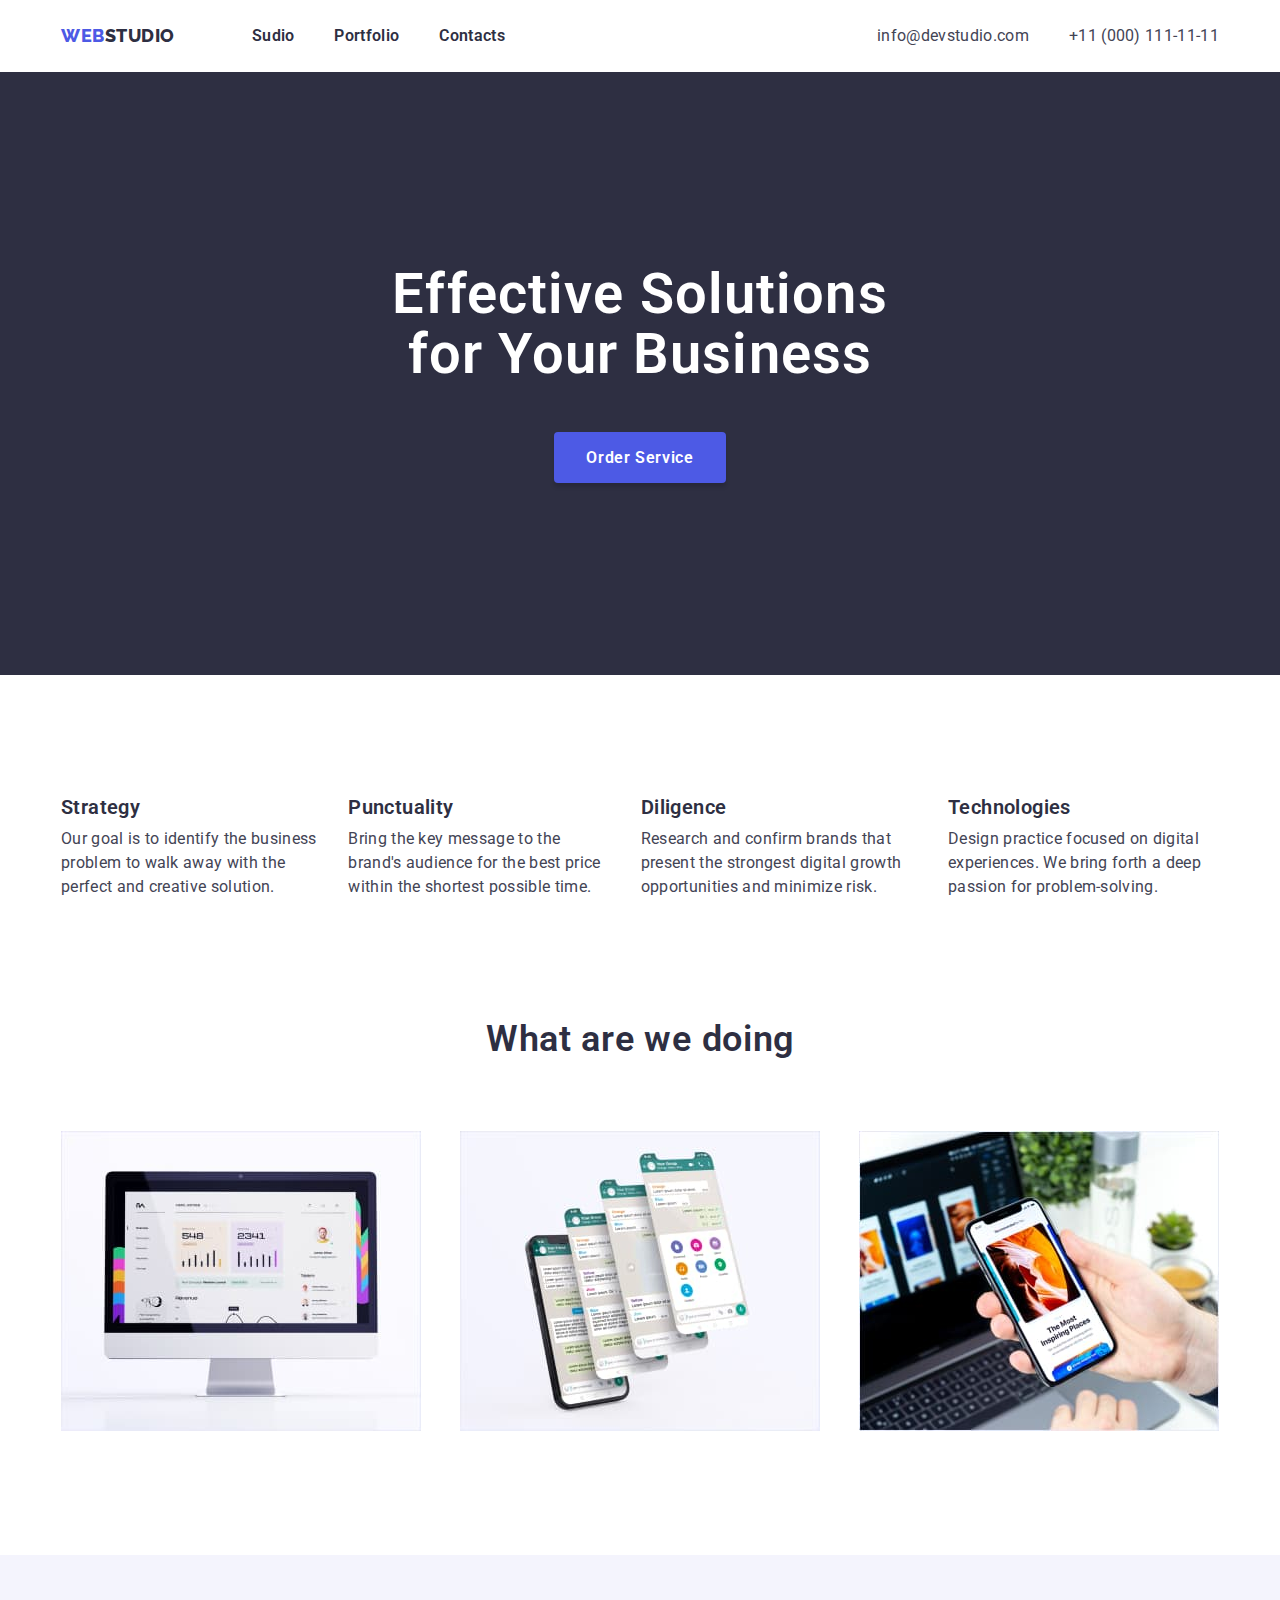
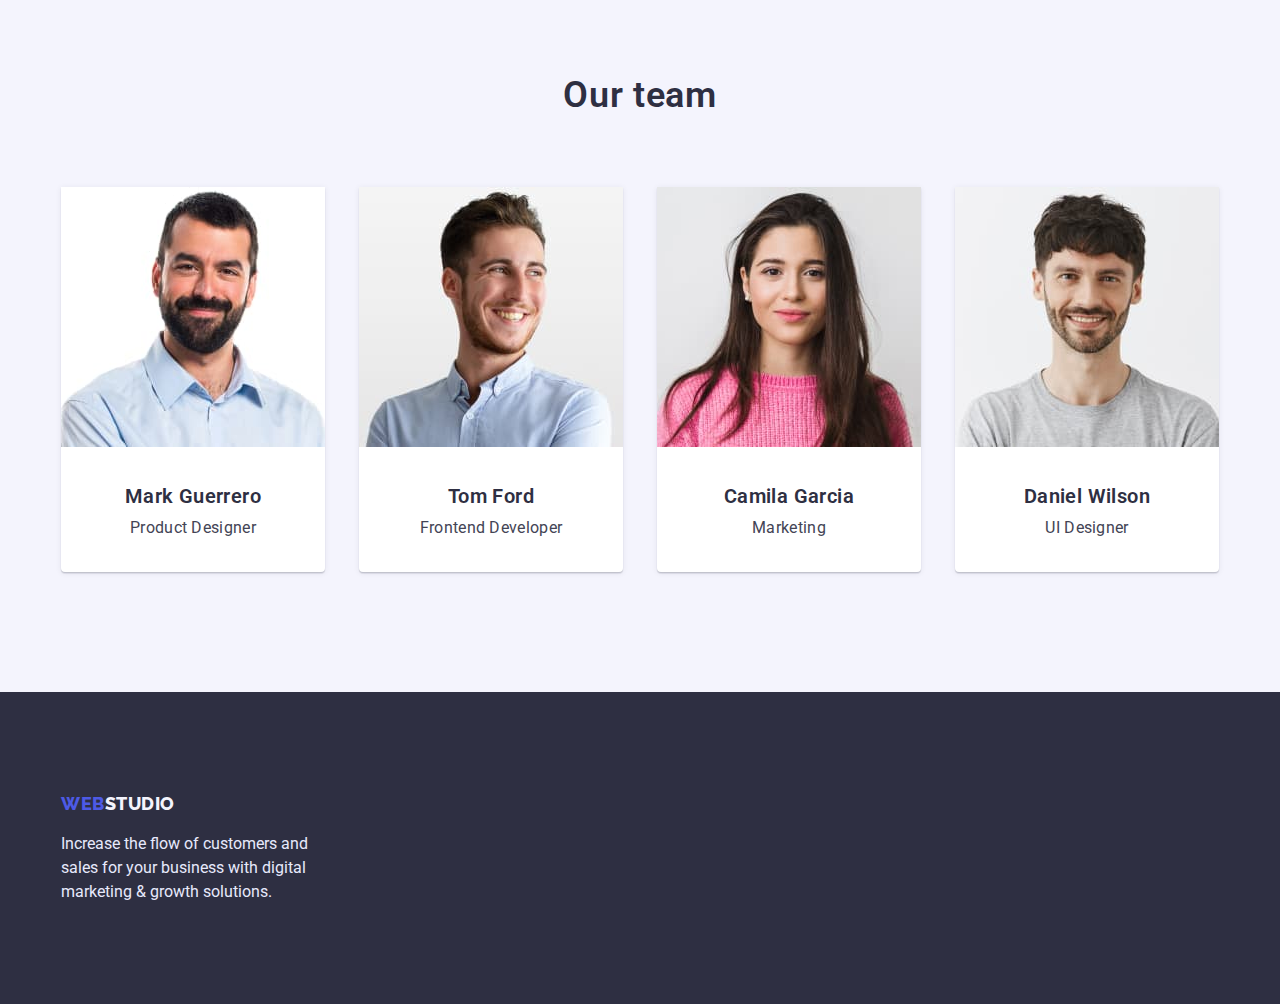
==== commit 346affee: "studio-01" ====
--- a/index.html
+++ b/index.html
@@ -49,105 +49,126 @@
       </div>
     </header>
 
-    <main class="card-text">
+    <main>
       <!-- HERO -->
-      <section class="hero">
-        <h1 class="hero-text">
-          Effective Solutions <br />
-          for Your Business
-        </h1>
-        <button type="button" class="order-btn">Order Service</button>
+      <section class="hero-box">
+        <div class="container center">
+          <!-- <div class="empty-box"></div> -->
+          <div class="hero-content-box">
+            <h1 class="hero-text">
+              Effective Solutions <br />
+              for Your Business
+            </h1>
+            <button type="button" class="order-btn">Order Service</button>
+          </div>
+          <!-- <div class="empty-box"></div> -->
+        </div>
       </section>
 
-      <section>
-        <h2 class="sect-header">Our qualities</h2>
-        <ul class="no-dots">
-          <li>
-            <h3 class="card-title">Strategy</h3>
-            <p>
-              Our goal is to identify the business problem to walk away with the
-              perfect and creative solution.
-            </p>
-          </li>
-          <li>
-            <h3 class="card-title">Punctuality</h3>
-            <p>
-              Bring the key message to the brand's audience for the best price
-              within the shortest possible time.
-            </p>
-          </li>
-          <li>
-            <h3 class="card-title">Diligence</h3>
-            <p>
-              Research and confirm brands that present the strongest digital
-              growth opportunities and minimize risk.
-            </p>
-          </li>
-          <li>
-            <h3 class="card-title">Technologies</h3>
-            <p>
-              Design practice focused on digital experiences. We bring forth a
-              deep passion for problem-solving.
-            </p>
-          </li>
-        </ul>
+      <!-- Our qualities -->
+      <section class="section">
+        <div class="container column">
+          <h2 class="hidden">Our qualities</h2>
+          <ul class="sect-card-list">
+            <li>
+              <h3 class="card-title">Strategy</h3>
+              <p class="card-text">
+                Our goal is to identify the business problem to walk away with
+                the perfect and creative solution.
+              </p>
+            </li>
+            <li>
+              <h3 class="card-title">Punctuality</h3>
+              <p class="card-text">
+                Bring the key message to the brand's audience for the best price
+                within the shortest possible time.
+              </p>
+            </li>
+            <li>
+              <h3 class="card-title">Diligence</h3>
+              <p class="card-text">
+                Research and confirm brands that present the strongest digital
+                growth opportunities and minimize risk.
+              </p>
+            </li>
+            <li>
+              <h3 class="card-title">Technologies</h3>
+              <p class="card-text">
+                Design practice focused on digital experiences. We bring forth a
+                deep passion for problem-solving.
+              </p>
+            </li>
+          </ul>
+        </div>
       </section>
 
-      <h2 class="sect-header">What are we doing</h2>
+      <!-- What are we doing -->
+      <section class="section no-top-padding">
+        <div class="container column">
+          <h2 class="sect-header">What are we doing</h2>
 
-      <ul class="no-dots container">
-        <li>
-          <img src="images/img-01.jpg" alt="Desktop" width="360" />
-        </li>
-        <li>
-          <img src="images/img-02.jpg" alt="Smartphone" width="360" />
-        </li>
-        <li>
-          <img
-            src="images/img-03.jpg"
-            alt="Smartphone and Laptop"
-            width="360"
-          />
-        </li>
-      </ul>
+          <ul class="sect-card-list">
+            <li>
+              <img src="images/img-01.jpg" alt="Desktop" width="360" />
+            </li>
+            <li>
+              <img src="images/img-02.jpg" alt="Smartphone" width="360" />
+            </li>
+            <li>
+              <img
+                src="images/img-03.jpg"
+                alt="Smartphone and Laptop"
+                width="360"
+              />
+            </li>
+          </ul>
+        </div>
+      </section>
 
-      <section class="card-text our-team">
-        <h2 class="sect-header">Our team</h2>
+      <!-- Our team -->
+      <section class="section bgd-cloud">
+        <div class="container column">
+          <h2 class="sect-header">Our team</h2>
 
-        <ul class="no-dots">
-          <li>
-            <div class="teammember">
-              <img src="images/tm-01.jpg" alt="Mark Guerrero" height="260" />
-
-              <h3 class="card-title">Mark Guerrero</h3>
-              <p>Product Designer</p>
-            </div>
-          </li>
-          <li>
-            <div class="teammember">
-              <img src="images/tm-02.jpg" alt="Tom Ford" height="260" />
-
-              <h3 class="card-title">Tom Ford</h3>
-              <p>Frontend Developer</p>
-            </div>
-          </li>
-          <li>
-            <div class="teammember">
-              <img src="images/tm-03.jpg" alt="Camila Garcia" height="260" />
-
-              <h3 class="card-title">Camila Garcia</h3>
-              <p>Marketing</p>
-            </div>
-          </li>
-          <li>
-            <div class="teammember">
-              <img src="images/tm-04.jpg" alt="Daniel Wilson" height="260" />
-
-              <h3 class="card-title">Daniel Wilson</h3>
-              <p>UI Designer</p>
-            </div>
-          </li>
-        </ul>
+          <ul class="sect-card-list">
+            <li>
+              <div class="teammember">
+                <img src="images/tm-01.jpg" alt="Mark Guerrero" height="260" />
+                <div class="teammember-textbox">
+                  <h3 class="card-title">Mark Guerrero</h3>
+                  <p class="card-text">Product Designer</p>
+                </div>
+              </div>
+            </li>
+            <li>
+              <div class="teammember">
+                <img src="images/tm-02.jpg" alt="Tom Ford" height="260" />
+                <div class="teammember-textbox">
+                  <h3 class="card-title">Tom Ford</h3>
+                  <p class="card-text">Frontend Developer</p>
+                </div>
+              </div>
+            </li>
+            <li>
+              <div class="teammember">
+                <img src="images/tm-03.jpg" alt="Camila Garcia" height="260" />
+                <div class="teammember-textbox">
+                  <h3 class="card-title">Camila Garcia</h3>
+                  <p class="card-text">Marketing</p>
+                </div>
+              </div>
+            </li>
+            <li>
+              <div class="teammember">
+                <img src="images/tm-04.jpg" alt="Daniel Wilson" height="260" />
+                <div class="teammember-textbox">
+                  <h3 class="card-title">Daniel Wilson</h3>
+                  <p class="card-text">UI Designer</p>
+                </div>
+              </div>
+            </li>
+          </ul>
+        </div>
       </section>
     </main>
 
--- a/css/styles.css
+++ b/css/styles.css
@@ -1,5 +1,5 @@
 
-/* - Global styles */
+/* --- Global styles --- */
 
 *,
 *::before,
@@ -15,12 +15,15 @@
     --clr-cloud: #F4F4FD;
     --clr-cornflower: #E7E9FC;
     --font-logo: 'Raleway', sans-serif;
+    --font-main: 'Roboto', sans-serif
 }
 
 body {
-    font-family: 'Roboto', sans-serif;
+    font-family: var(--font-main);
     background-color: var(--clr-white);
     color: var(--clr-navy-blue);
+    /* font-size: 16px;
+    line-height: 1.5; */
 }
 
 .container {
@@ -30,17 +33,90 @@
     padding: 0;
 }
 
+.center {
+    justify-content: center;
+}
+
+.column {
+    flex-direction: column;
+}
+
+
+
+/* .empty-box {
+    margin: 0;
+    padding: 0;
+} */
+
 .accent {
     color: var(--clr-iris);
 }
 
-/* Header styles */
+.hidden {
+    display: none
+}
+
+.section {
+    margin: 0;
+    padding: 120px 0;
+    display: flex;
+    justify-content: center;
+}
+
+.no-top-padding {
+    padding-top: 0;
+}
+
+.sect-header {
+    text-align: center;
+    font-weight: 600;
+    font-size: 36px;
+    line-height: 1.1111;
+    letter-spacing: 0.02em;
+    color: var(--dark-navy-clr);
+    margin: 0;
+    padding: 0 0 72px 0;
+}
+
+.sect-card-list {
+    list-style-type: none;
+    display: flex;
+    justify-content: space-between;
+    gap: 24px;
+    margin: 0;
+    padding: 0;
+}
+
+.card-title {
+    font-weight: 600;
+    font-size: 20px;
+    line-height: 1.2;
+    letter-spacing: 0.02em;
+    color: var(--clr-navy-blue);
+    margin: 0 0 8px 0;
+    padding: 0;
+}
+
+.card-text {
+    font-size: 16px;
+    line-height: 1.5;
+    letter-spacing: 0.02em;
+    color: var(--clr-slate);
+    margin: 0;
+    padding: 0;
+}
+
+
+
+
+/* - Header styles - */
 
 .header-box {
     display: flex;
     justify-content: center;
     padding: 24px 0;
-    color: var(--clr-white);
+    background-color: var(--clr-white);
+    box-shadow: 0px 2px 1px rgba(46, 47, 66, 0.08), 0px 1px 1px rgba(46, 47, 66, 0.16), 0px 1px 6px rgba(46, 47, 66, 0.08);
 }
 
 .nav-menu {
@@ -109,13 +185,16 @@
     color: var(--clr-iris);
 }
 
-/* Footer styles */
+
+
+/* - Footer styles - */
 
 .footer-box {
     background: var(--clr-navy-blue);
     display: flex;
     justify-content: center;
     padding: 100px 0;
+    margin: 0;
     
 }
 
@@ -146,6 +225,96 @@
 
 
 
+
+
+/* --- Studio Styles --- */
+
+
+/* HERO Section Styles */
+
+.hero-box {
+    background-color: var(--clr-navy-blue);
+    margin: 0;
+    padding: 192px 0;
+    display: flex;
+    justify-content: center;
+}
+
+.hero-content-box {
+    display: flex;
+    flex-direction: column;
+    align-items: center;
+}
+
+.hero-text {
+    font-weight: 600;
+    font-size: 56px;
+    line-height: 1.0714;
+    letter-spacing: 0.02em;
+    margin: 0;
+    padding: 0;
+    text-align: center;
+    color: var(--clr-white);
+}
+
+.order-btn {
+    background: var(--clr-iris);
+    box-shadow: 0px 4px 4px rgba(0, 0, 0, 0.15);
+    border-radius: 4px;
+    font-weight: 600;
+    font-size: 16px;
+    line-height: 1.1875;
+    letter-spacing: 0.04em;
+    color: var(--clr-white);
+    font-family: 'Roboto', sans-serif;
+    cursor: pointer;
+    padding: 16px 32px;
+    margin: 48px 0 0 0;
+    border: none;
+}
+
+.order-btn:hover {
+    background: #404BBF;
+}
+
+
+
+/* Qualities Section Styles */
+
+
+/* WeDoing Section Styles */
+
+
+/* Team Section Styles */
+
+.bgd-cloud {
+    background-color: var(--clr-cloud);
+}
+
+.teammember {
+    background: var(--clr-white);
+    width: 264px;
+    box-shadow: 0px 1px 6px rgba(46, 47, 66, 0.08), 0px 1px 1px rgba(46, 47, 66, 0.16), 0px 2px 1px rgba(46, 47, 66, 0.08);
+    border-radius: 0px 0px 4px 4px;
+    padding: 0 0 32px 0;
+}
+
+.teammember-textbox {
+    display: flex;
+    flex-direction: column;
+    justify-content: center;
+    align-items: center;
+    margin: 32px 0 0 0;
+}
+
+
+
+
+
+
+
+
+
 /* 
 .center {
     align-items: center;
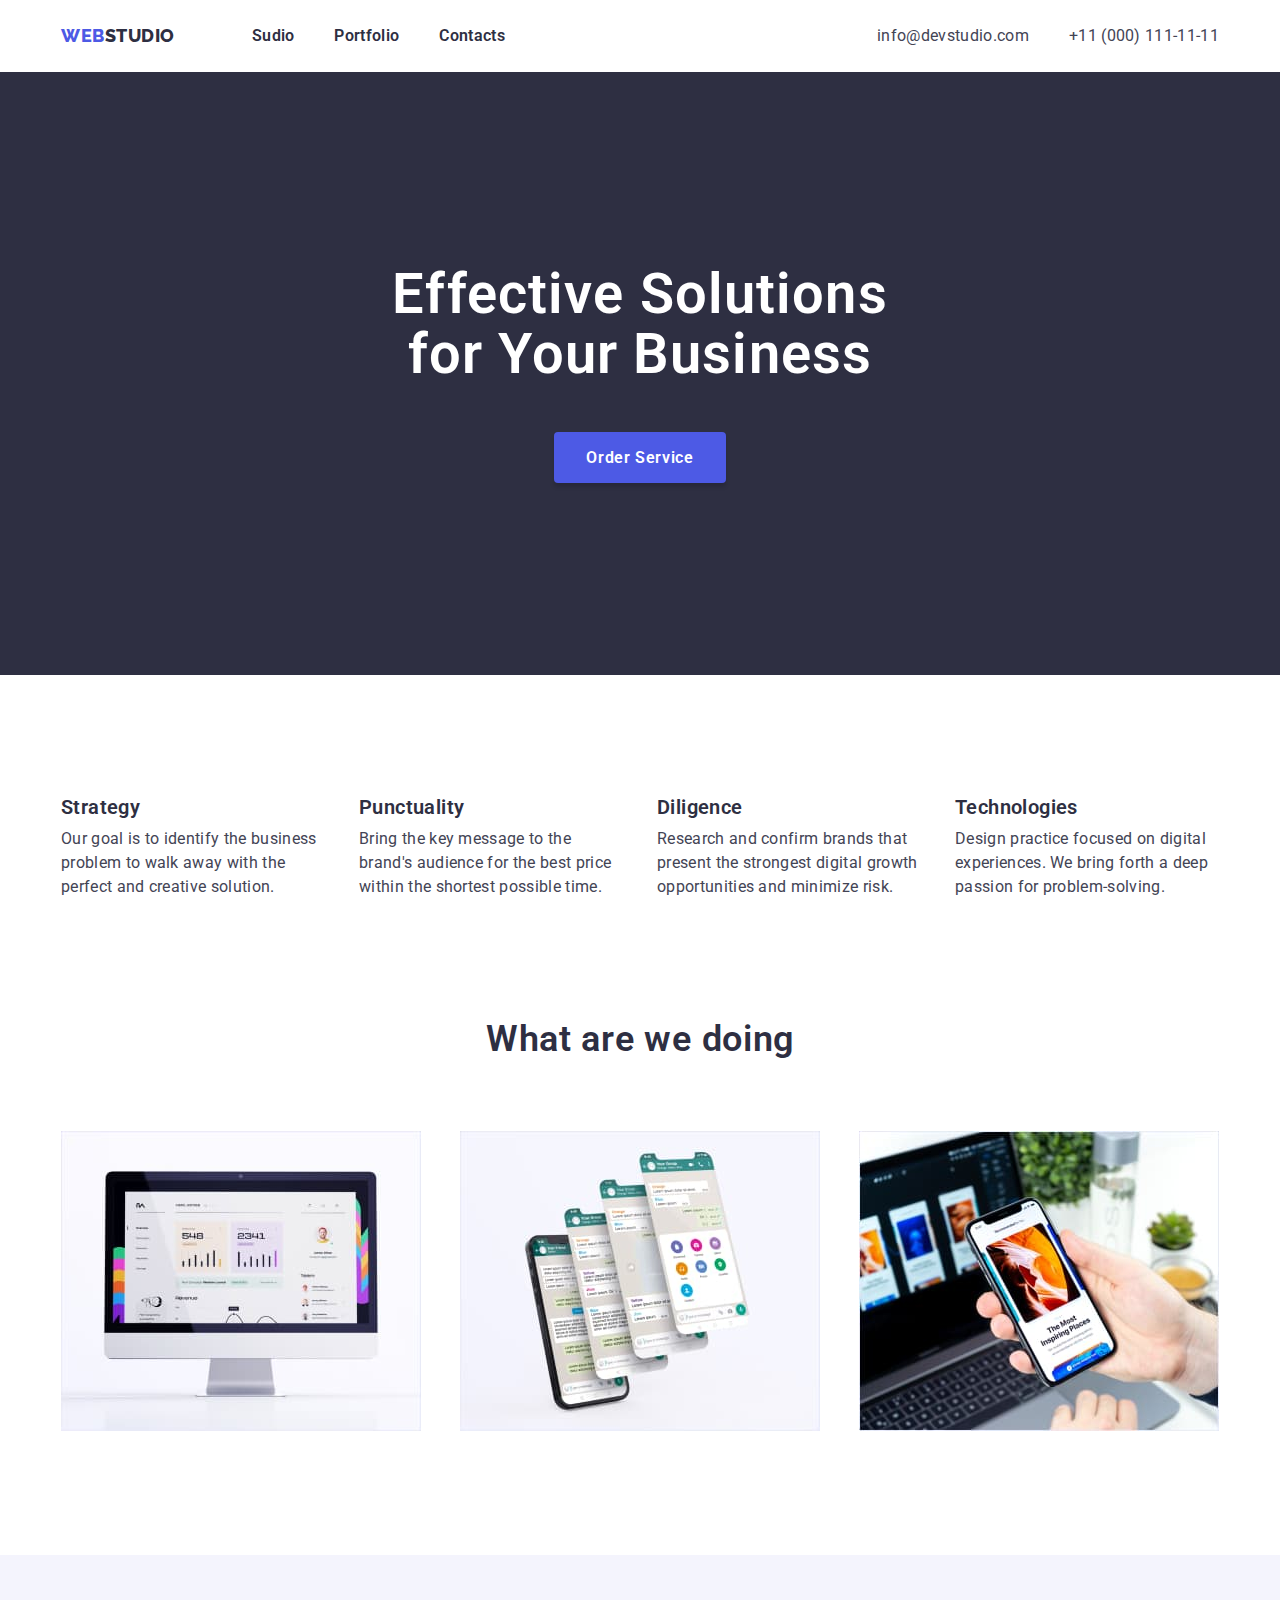
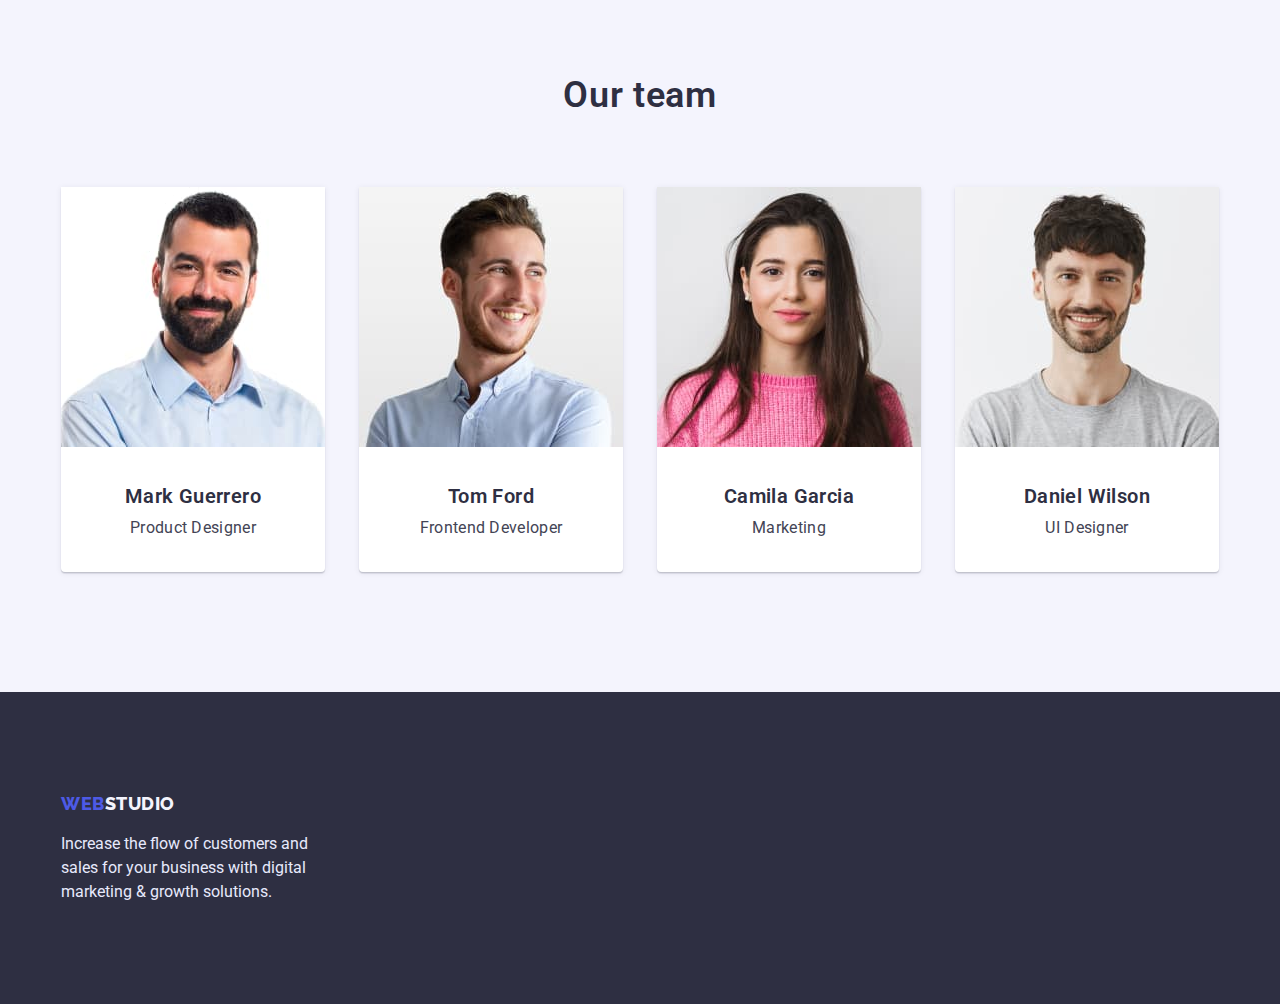
==== commit 935f1ef8: "portfolio-01" ====
--- a/index.html
+++ b/index.html
@@ -49,6 +49,8 @@
       </div>
     </header>
 
+    <!-- Main: STUDIO -->
+
     <main>
       <!-- HERO -->
       <section class="hero-box">
@@ -72,28 +74,28 @@
           <ul class="sect-card-list">
             <li>
               <h3 class="card-title">Strategy</h3>
-              <p class="card-text">
+              <p class="card-text qualit-p-width">
                 Our goal is to identify the business problem to walk away with
                 the perfect and creative solution.
               </p>
             </li>
             <li>
               <h3 class="card-title">Punctuality</h3>
-              <p class="card-text">
+              <p class="card-text qualit-p-width">
                 Bring the key message to the brand's audience for the best price
                 within the shortest possible time.
               </p>
             </li>
             <li>
               <h3 class="card-title">Diligence</h3>
-              <p class="card-text">
+              <p class="card-text qualit-p-width">
                 Research and confirm brands that present the strongest digital
                 growth opportunities and minimize risk.
               </p>
             </li>
             <li>
               <h3 class="card-title">Technologies</h3>
-              <p class="card-text">
+              <p class="card-text qualit-p-width">
                 Design practice focused on digital experiences. We bring forth a
                 deep passion for problem-solving.
               </p>
@@ -172,6 +174,7 @@
       </section>
     </main>
 
+    <!-- Footer -->
     <footer class="footer-box">
       <div class="container">
         <div class="left-foot-box">
--- a/css/styles.css
+++ b/css/styles.css
@@ -82,9 +82,11 @@
     list-style-type: none;
     display: flex;
     justify-content: space-between;
-    gap: 24px;
-    margin: 0;
-    padding: 0;
+    margin: 0;
+    padding: 0;
+    flex-wrap: wrap;
+    column-gap: 24px;
+    row-gap: 48px;
 }
 
 .card-title {
@@ -281,6 +283,10 @@
 
 /* Qualities Section Styles */
 
+.qualit-p-width {
+    width: 264px;
+}
+
 
 /* WeDoing Section Styles */
 
@@ -306,6 +312,82 @@
     align-items: center;
     margin: 32px 0 0 0;
 }
+
+
+
+
+
+
+/* --- Portfolio Styles --- */
+
+.filter-box {
+    margin: 0;
+    padding: 96px 0 72px 0;
+    display: flex;
+    justify-content: center;
+}
+
+.filter {
+    list-style-type: none;
+    margin: 0;
+    padding: 0;
+    display: flex;
+    justify-content: space-between;
+    gap: 24px;
+}
+
+.filter-btn {
+    background: var(--clr-cloud);
+    border: 1px solid var(--clr-cornflower);
+    border-radius: 4px;
+    color: var(--clr-iris);
+    font-family: var(--font-main);
+    text-align: center;
+    letter-spacing: 0.04em;
+    font-weight: 600;
+    font-size: 16px;
+    line-height: 1.5;
+    cursor: pointer;
+    padding: 8px 16px;
+    margin: 0;
+    border: none;
+
+
+
+}
+
+.filter-btn:hover {
+    background: var(--clr-iris);
+    color: var(--clr-white);
+    box-shadow: 0px 3px 1px rgba(0, 0, 0, 0.1), 0px 2px 1px rgba(0, 0, 0, 0.08), 0px 2px 2px rgba(0, 0, 0, 0.12);
+}
+
+.port-item {
+    border: 0.5px solid #F4F4FD;
+    box-shadow: 0px 1px 6px rgba(46, 47, 66, 0.08);
+    }
+
+.port-item-textbox {
+    display: flex;
+    flex-direction: column;
+    margin: 32px 0;
+    padding: 0 0 0 16px;
+}
+
+.port-item-noimg {
+    width: 360px;
+    height: 300px;
+    background: var(--clr-iris);
+}
+
+.port-noimg-text {
+    font-size: 16px;
+    line-height: 1.5;
+    color: var(--clr-cloud);
+    margin: 0;
+    padding: 40px 32px;
+}
+
 
 
 
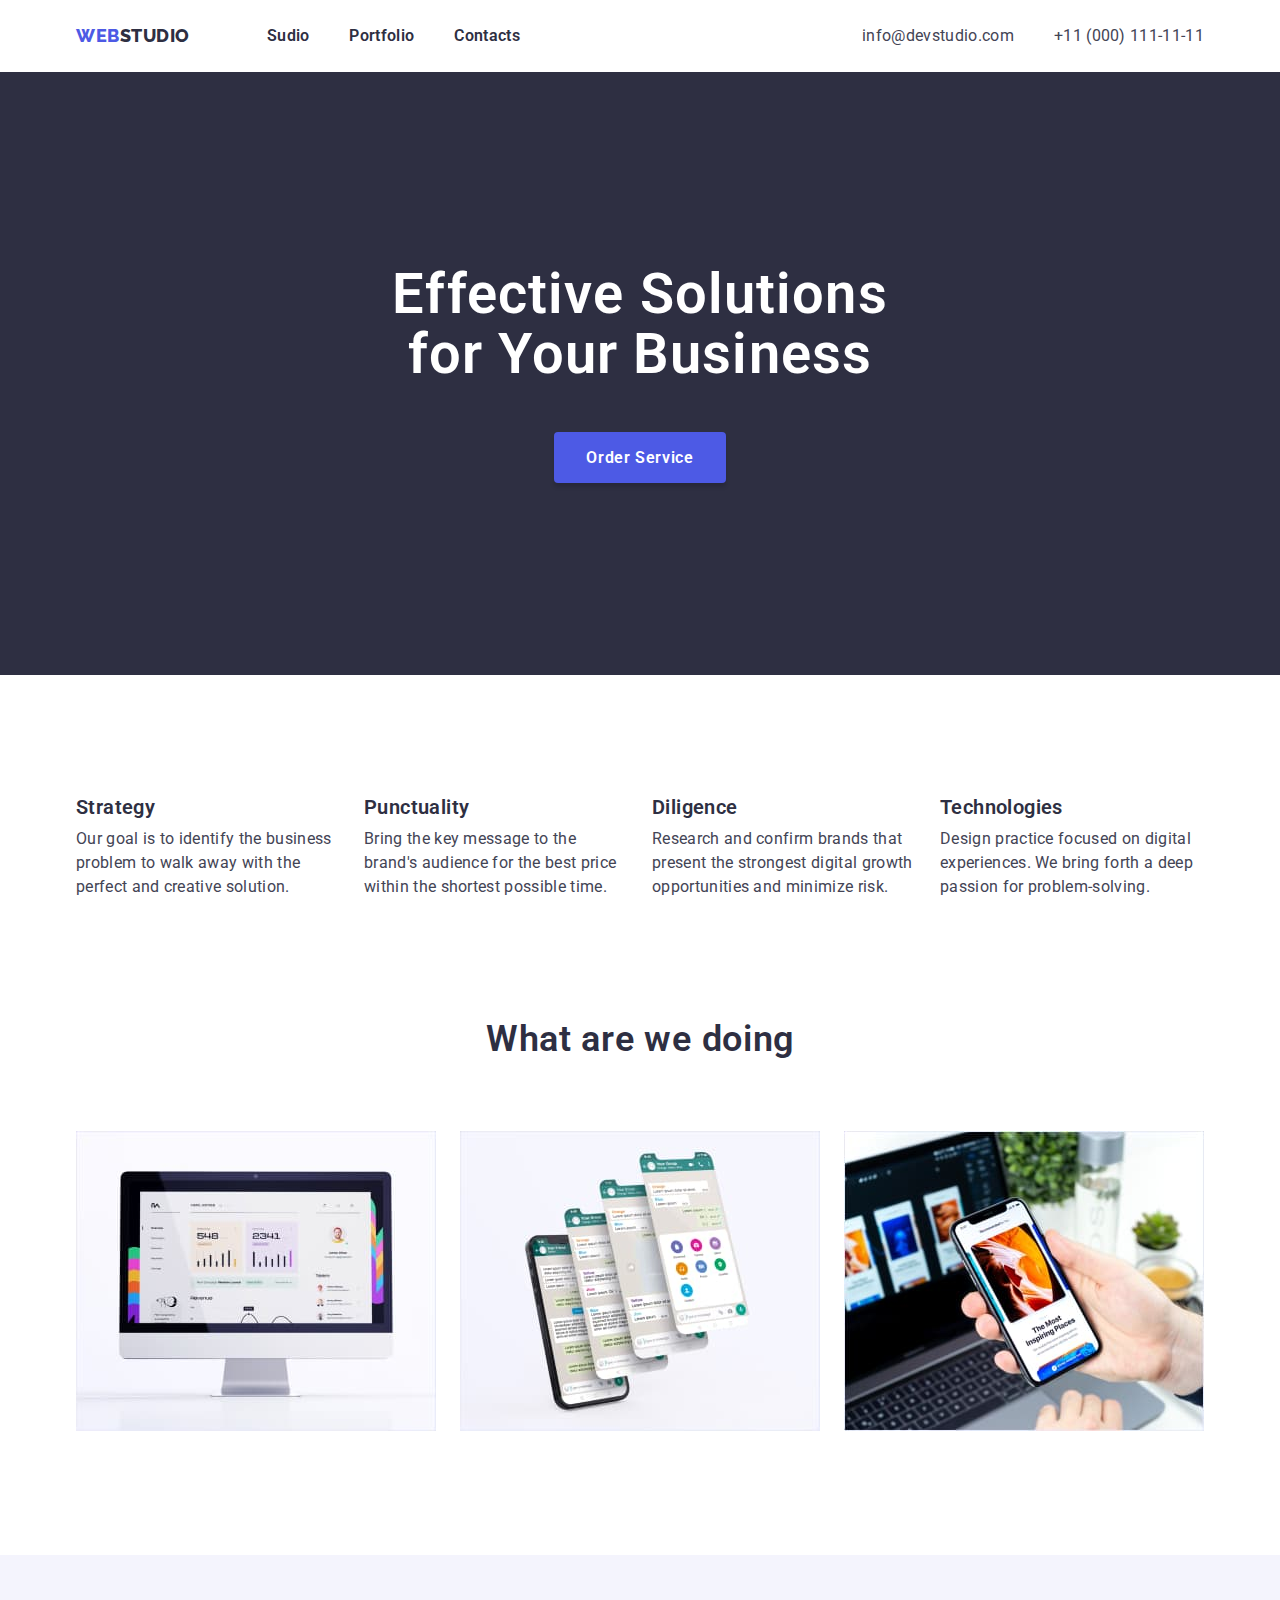
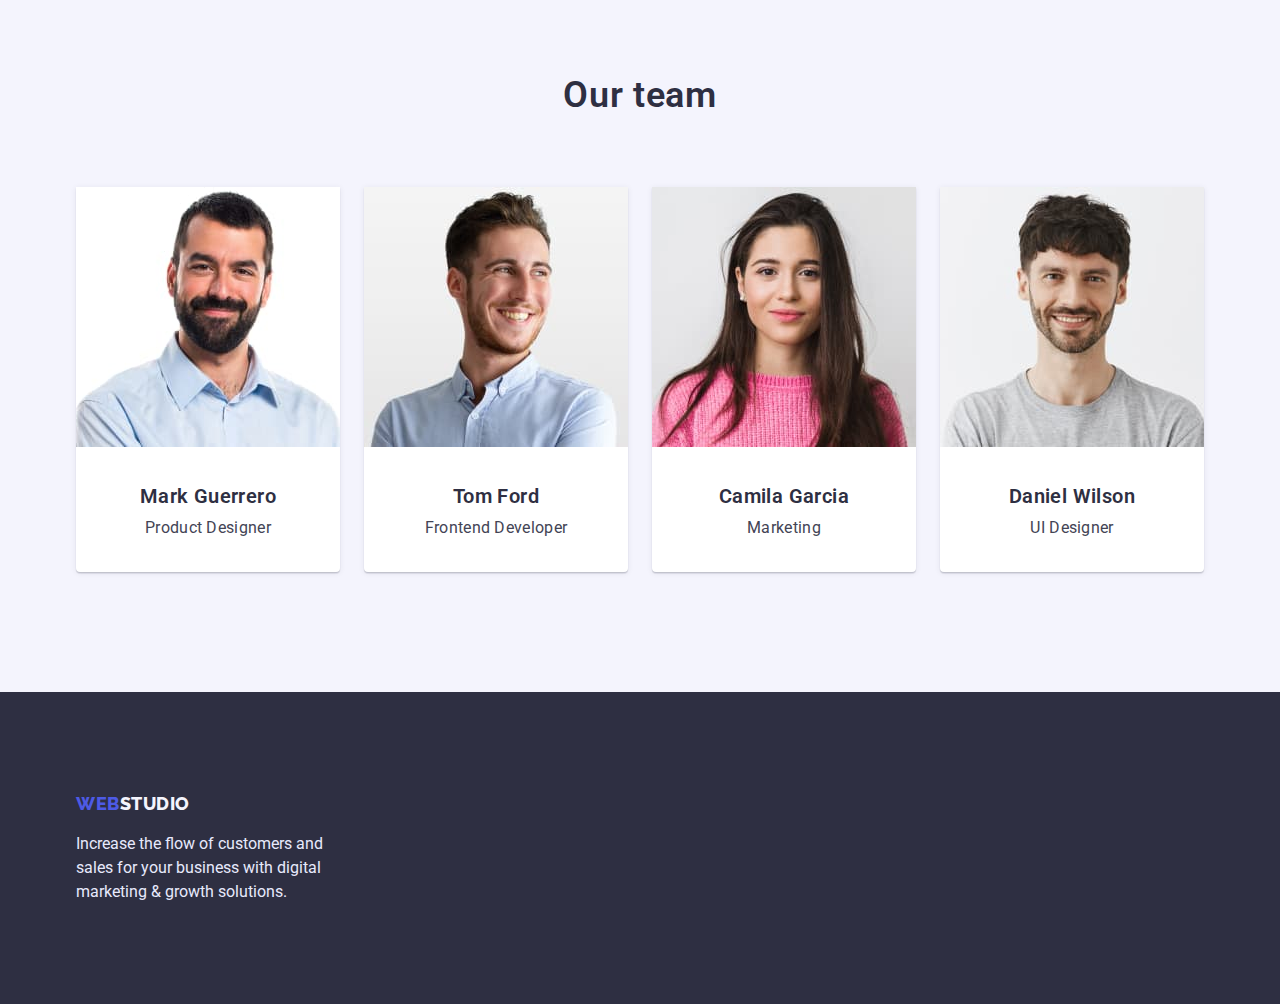
==== commit ab26a51d: "tech-02" ====
--- a/index.html
+++ b/index.html
@@ -20,7 +20,7 @@
   <body>
     <!-- Header -->
     <header class="header-box">
-      <div class="container">
+      <div class="container flex-container">
         <nav class="nav-menu">
           <!-- Logo -->
           <a href="./index.html" class="logo"
@@ -54,7 +54,7 @@
     <main>
       <!-- HERO -->
       <section class="hero-box">
-        <div class="container center">
+        <div class="container">
           <!-- <div class="empty-box"></div> -->
           <div class="hero-content-box">
             <h1 class="hero-text">
@@ -69,7 +69,7 @@
 
       <!-- Our qualities -->
       <section class="section">
-        <div class="container column">
+        <div class="container">
           <h2 class="hidden">Our qualities</h2>
           <ul class="sect-card-list">
             <li>
@@ -106,7 +106,7 @@
 
       <!-- What are we doing -->
       <section class="section no-top-padding">
-        <div class="container column">
+        <div class="container">
           <h2 class="sect-header">What are we doing</h2>
 
           <ul class="sect-card-list">
@@ -129,7 +129,7 @@
 
       <!-- Our team -->
       <section class="section bgd-cloud">
-        <div class="container column">
+        <div class="container">
           <h2 class="sect-header">Our team</h2>
 
           <ul class="sect-card-list">
--- a/css/styles.css
+++ b/css/styles.css
@@ -28,13 +28,14 @@
 
 .container {
     width: 1158px;
-    display: flex;
-    justify-content: space-between;
-    padding: 0;
-}
-
-.center {
-    justify-content: center;
+    margin: 0 auto;
+    padding: 0 15px;
+}
+
+.flex-container {
+    display: flex;
+    justify-content: space-between;
+    /* justify-content: center; */
 }
 
 .column {
@@ -74,8 +75,8 @@
     line-height: 1.1111;
     letter-spacing: 0.02em;
     color: var(--dark-navy-clr);
-    margin: 0;
-    padding: 0 0 72px 0;
+    margin: 0 0 72px 0;
+    padding: 0;
 }
 
 .sect-card-list {
@@ -365,13 +366,15 @@
 .port-item {
     border: 0.5px solid #F4F4FD;
     box-shadow: 0px 1px 6px rgba(46, 47, 66, 0.08);
-    }
+    margin: 0;
+    padding 0;
+}
 
 .port-item-textbox {
-    display: flex;
-    flex-direction: column;
-    margin: 32px 0;
-    padding: 0 0 0 16px;
+    /* display: flex;
+    flex-direction: column; */
+    margin: 0;
+    padding: 32px 0 32px 16px;
 }
 
 .port-item-noimg {
